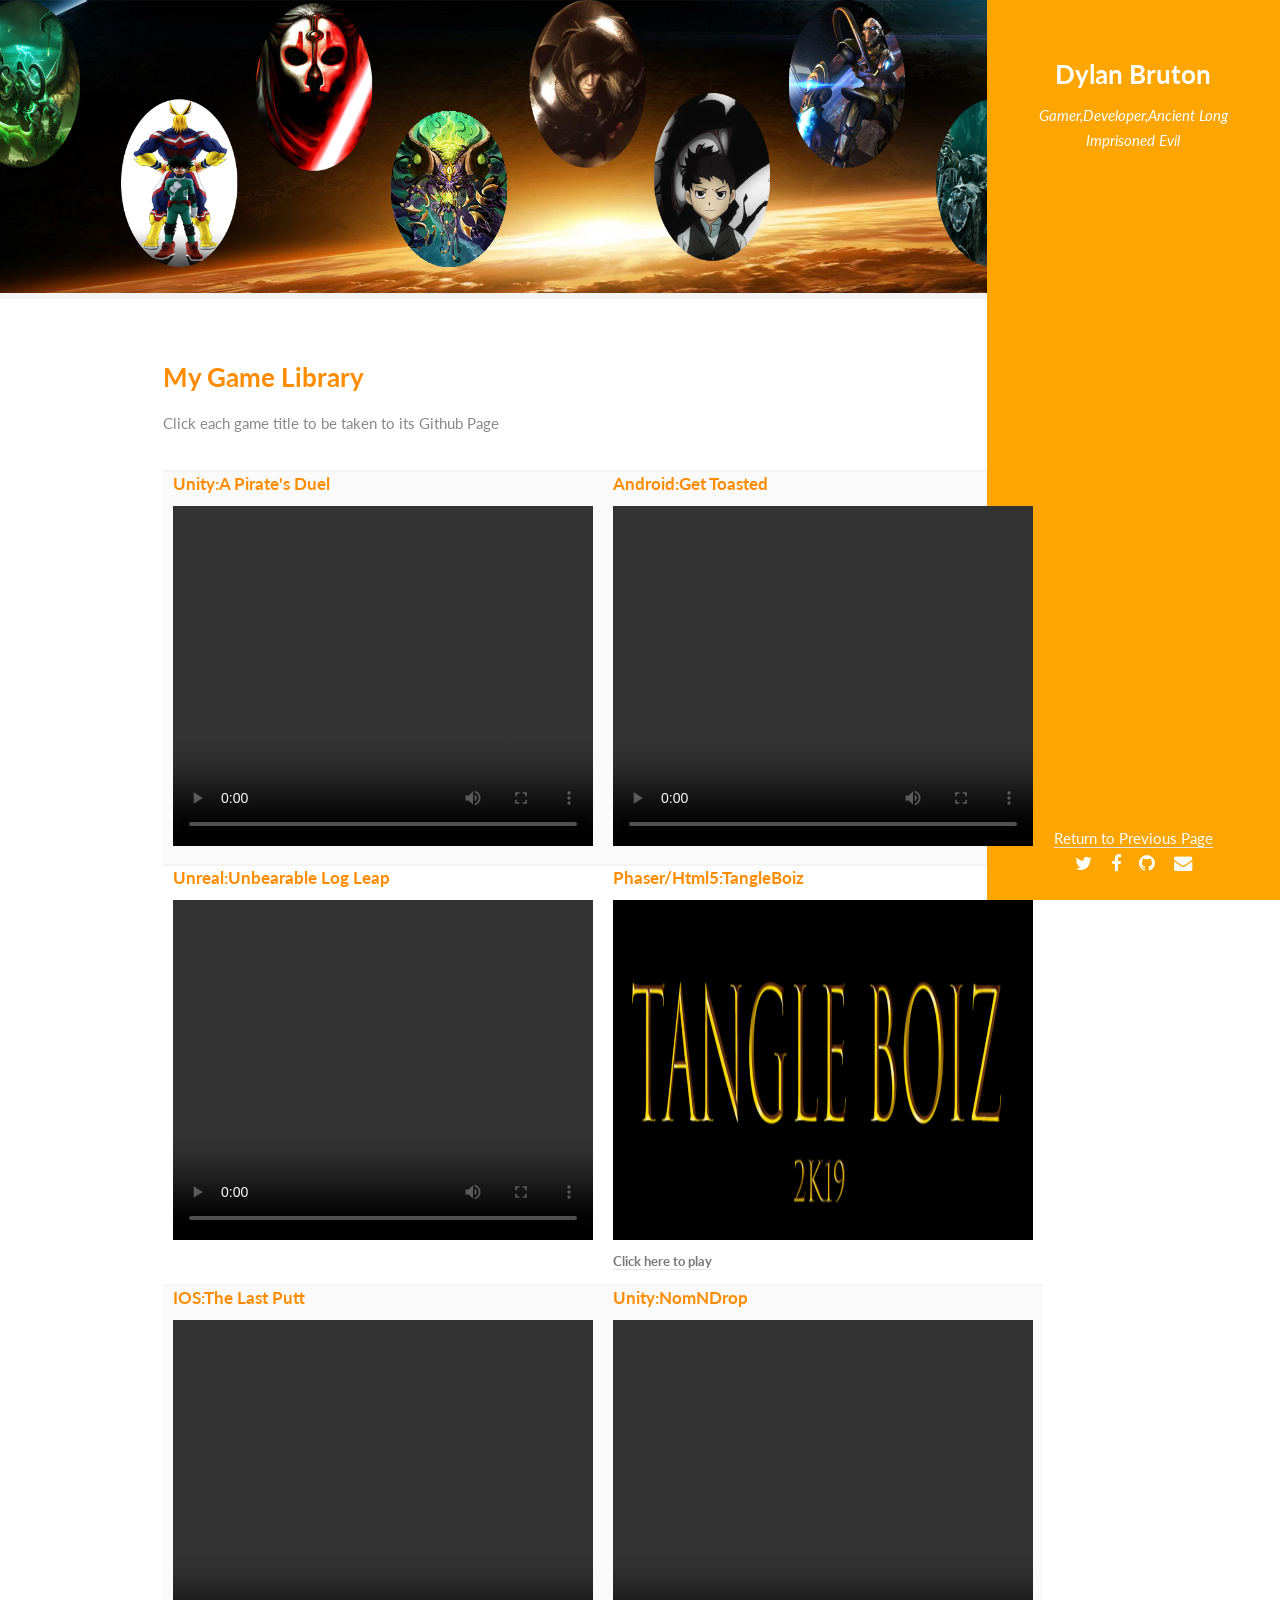
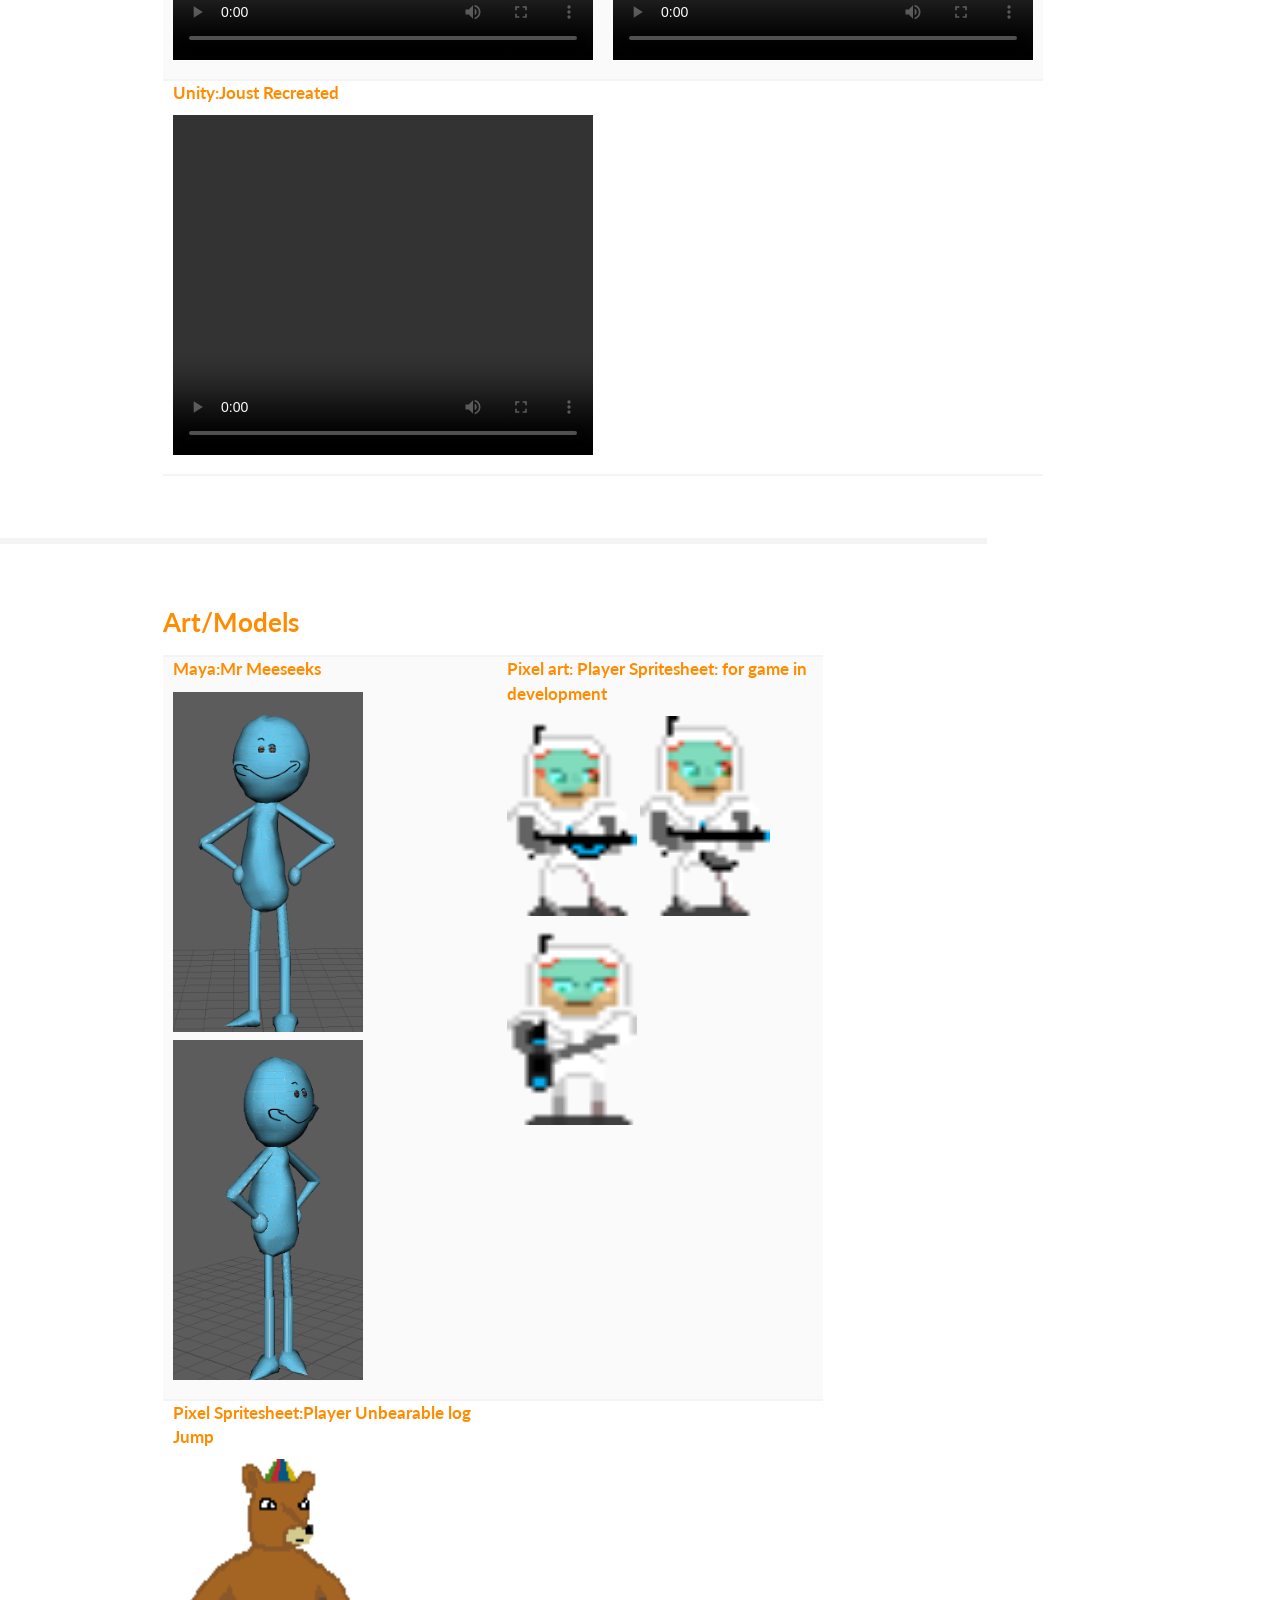
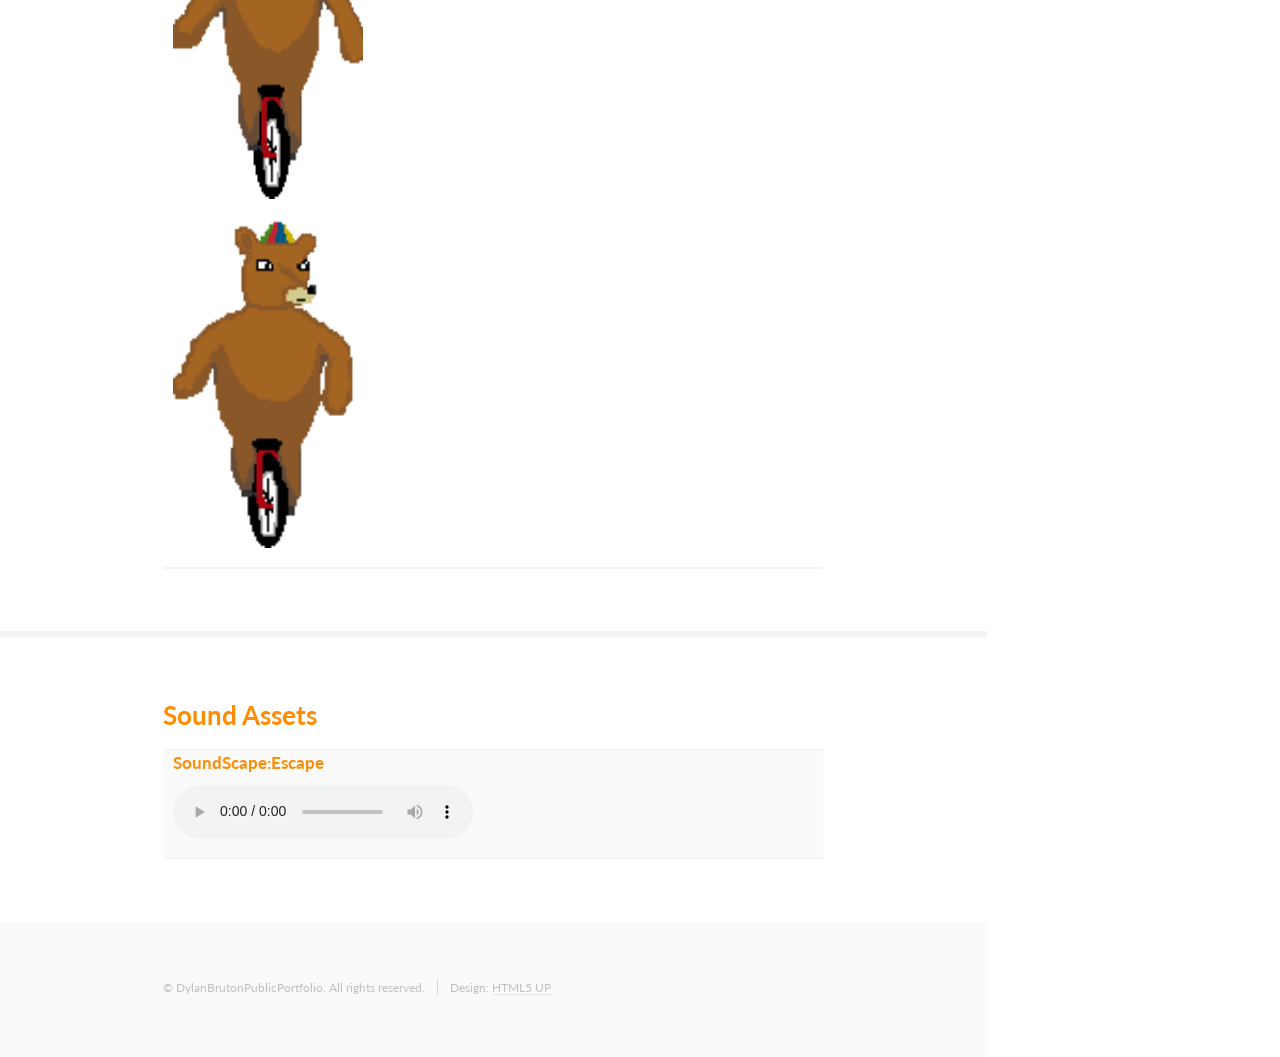
==== gameList.html @ e706c95c "main commit" ====
<!DOCTYPE HTML>
<!--
	Read Only by HTML5 UP
	html5up.net | @ajlkn
	Free for personal and commercial use under the CCA 3.0 license (html5up.net/license)
-->
<html>
	<head>
		<title>GameList</title>
		<meta charset="utf-8" />
		<meta name="viewport" content="width=device-width, initial-scale=1, user-scalable=no" />
		<link rel="stylesheet" href="assets/css/main.css" />
		<link rel="icon" href="images/favicon.ico">
	</head>
	<body class="is-preload">

		<!-- Header -->
			<section id="header">
				<header>
					<span class="image avatar"><img src="images/avatar.png" alt="" /></span>
					<h1 id="logo"><a href="#">Dylan Bruton</a></h1>
					<p>Gamer,Developer,Ancient Long Imprisoned Evil<br />
					</p>
				</header>
				<footer>
					<a href="https://maximumcarnage.github.io/DylanBrutonPortfolio/">Return to Previous Page</a>
					<ul class="icons">
						<li><a href="https://twitter.com/Darth_Dylan?lang=en" class="icon fa-twitter"><span class="label">Twitter</span></a></li>
						<li><a href="https://www.facebook.com/dylan.bruton.5" class="icon fa-facebook"><span class="label">Facebook</span></a></li>
						
						<li><a href="https://github.com/MaximumCarnage" class="icon fa-github"><span class="label">Github</span></a></li>
						<li><a href="#" class="icon fa-envelope"><span class="label">Email</span></a></li>
					</ul>
				</footer>
				<!-- <nav id="nav">
					<ul>
						<li><a href="#one" class="active">About Me</a></li>
						<li><a href="#two">My Skills And Abilities</a></li>
						<li><a href="#three">Games!Glorious Games!</a></li>
						<li><a href="#four">Contact Me</a></li>
					</ul>
				</nav>
				<footer>
					<ul class="icons">
						<li><a href="https://twitter.com/Darth_Dylan?lang=en" class="icon fa-twitter"><span class="label">Twitter</span></a></li>
						<li><a href="https://www.facebook.com/dylan.bruton.5" class="icon fa-facebook"><span class="label">Facebook</span></a></li>
						
						<li><a href="https://github.com/MaximumCarnage" class="icon fa-github"><span class="label">Github</span></a></li>
						<li><a href="#" class="icon fa-envelope"><span class="label">Email</span></a></li>
					</ul>
				</footer> -->
			</section>

		<!-- Wrapper -->
			<div id="wrapper">

				<!-- Main -->
					<div id="main">

						<!-- One -->
						<div class="image main" data-position="center">
									<img src="images/Portfoliobanner2.png" alt="" />
								</div>
							<!-- <section id="one">
								
								<div class="container">
									<header class="major">
										<h2>About Me</h2>
										<h5>"I fear no enemy, for the Khala is my strength, i fear not death for our strength is eternal!"-Fenix,Starcraft.</h5>
										</header>
									<p>I have been a huge fan of all things video games for my entrie life, from games on my old
									pc, to gaming on the original playstation and xbox. My gaming love started with my favourite 2 games, Starcraft 1 and Warcraft 3, both excellent RTS titles from Blizzard, with fantastic stories that i fell in love with. I have always been incredibly appreciative of game stories, from Warcrafts massive lore, to smaller stories like the Advance Wars series, to even hidden stories in Five Nights at Freddy's.Ever since i have begun working in the Game Industry, i have been looking for new and interesting ways to showcase my creativity, from creating elaborate storylines, to making my own pixel art characters and animations to supplement the coding behind my games.Now carry on curious human, and remember: "Live by these words:Lok Tar Ogar! Victory! Or Death!"</p>
								</div>
							</section> -->

						<!-- Two -->
							<!-- <section id="two">
								<div class="container">
									<h3>Skills and Abilities</h3>
									<p></p>
									<ul class="feature-icons">
										<li class="fa-code">Fluent in Java, C#, C++ and Swift</li>
										<li class="fa-cube">Experienced in both Unity and Unreal Engines</li>
										<li class="fa-edit">Amateur pixel artist, from tilemaps to animations</li>
										<li class="fa-gamepad">Experience creating games for PC,Websites, and both IOS and Android</li>
										<li class="fa-bolt">Supreme Overlord of Reality(Self Appointed)</li>
									</ul>
								</div>
							</section> -->

						<!-- Three -->
							<section id="three">
								<div class="container">
									<h3>My Game Library</h3>
									<p>Click each game title to be taken to its Github Page</p>
									<div class="features">
											<table style="width:100%">
  											<tr>
	    									<th>
	    										<h4><a href ="https://github.com/Devoture/PirateVPirate">Unity:A Pirate's Duel</a></h4>
												<video width="420" height="340" controls>
 											 		<source src="TestVid.mp4" type="video/mp4">
											   		Your browser does not support the video tag.
												</video>
											</th>
	    										<th><h4><a href= "https://github.com/MaximumCarnage/Toasted">Android:Get Toasted</a></h4>
											<video width="420" height="340" controls>
 											 <source src="videos/GetToasted.mp4" type="video/mp4">
											   Your browser does not support the video tag.
											</video>
  											</tr>
  											<tr>
  												<th>
  													<h4><a href="https://github.com/MaximumCarnage/UnbearableLogLeap">Unreal:Unbearable Log Leap</a></h4>
													<video width="420" height="340" controls>
		 											 <source src="videos/BearGameplay.mp4" type="video/mp4">
													   Your browser does not support the video tag.
													</video>
  												</th>
  												<th>
  													<h4><a href="https://github.com/MaximumCarnage/TangleBoiz">Phaser/Html5:TangleBoiz</a></h4>
  													<img src="images/TangleBoizTitle.png" width="420" height="340"/>
													<a href="https://maximumcarnage.github.io/TangleBoiz/"><br>Click here to play</a>

  												</th>
  											</tr>
  											<tr>
  												<th>
  													<h4><a href="https://github.com/MaximumCarnage/TheLastPutt">IOS:The Last Putt</a></h4>
													<video width="420" height="340" controls>
		 											 <source src="TestVid.mp4" type="video/mp4">
													   Your browser does not support the video tag.
													</video>
  												</th>
  												<th>
  													<h4><a href="https://github.com/MaximumCarnage/NomNDrop">Unity:NomNDrop</a></h4>
													<video width="420" height="340" controls>
		 											 <source src="videos/NomNDrop.mp4" type="video/mp4">
													   Your browser does not support the video tag.
													</video>
  												</th>
  											</tr>
  											<tr>
  												<th>
  													<h4><a href="https://github.com/MaximumCarnage/JoustRecreated">Unity:Joust Recreated</a></h4>
													<video width="420" height="340" controls>
		 											 <source src="videos/JoustGameplay.mp4" type="video/mp4">
													   Your browser does not support the video tag.
													</video>
  												</th>
  												<!-- <th>
  													<h4><a href="https://github.com/TheGooseJuice/TrashPanda">Unity:Trash Panda</a></h4>
													<video width="420" height="340" controls>
		 											 <source src="TestVid.mp4" type="video/mp4">
													   Your browser does not support the video tag.
													</video>
  												</th> -->
  											</tr>
  										</table>
											<!-- <a href="#" class="image"><img src="images/pic01.jpg" alt="" /></a> -->
											

									</div>
								</div>
							</section>

						<!-- Four -->
							<section id="four">
								<div class="container">
									<h3>Art/Models</h3>
									<table style="width:100%">
  											<tr>
  												<th>
  													<h4><a>Maya:Mr Meeseeks</a></h4>
													<img width="190" height="340" src="images/Meeseeks1.png"alt="" />
													<img width="190" height="340" src="images/Meeseeks2.png" alt="" />
  												</th>
  												<th>
  													<h4><a href="#">Pixel art: Player Spritesheet: for game in development</a></h4>
													<img width="130" height="200" src="images/Walkanim.gif"alt="" />
													<img width="130" height="200" src="images/SideReload.gif" alt="" />
													<img width="130" height="200" src="images/DownWalk.gif" alt="" />
  												</th>
  											</tr>
  											<tr>
  													<th>
  														<h4><a>Pixel Spritesheet:Player Unbearable log Jump</a></h4>
														<img width="190" height="340" src="images/IdleBear.gif"alt="" />
														<img width="190" height="340" src="images/MoveBear.gif" alt="" />
  													</th>
  											</tr>
  										</table>
									
								</div>
							</section>

						<!-- Five -->
							<section id="five">
								<div class="container">
									<h3>Sound Assets</h3>
									<table style="width:100%">
  											<tr>
  												<th>
  													<h4>SoundScape:Escape</h4>
													<!-- <a href= "https://soundcloud.com/dylan-bruton-771337839/soundscapefinalmix">Click here</a> -->
													<audio controls>
													  <source src="sound/SoundScapeFinalMix.ogg" type="audio/ogg">
													Your browser does not support the audio element.
													</audio>
  												</th>
  												<th>
  													
  												</th>
  											</tr>
  										</table>
									
								</div>
							</section>

				<!--
					<section>
										<h4>Lists</h4>
										<div class="row">
											<div class="col-6 col-12-xsmall">
												<h5>Unordered</h5>
												<ul>
													<li>Dolor pulvinar etiam magna etiam.</li>
													<li>Sagittis adipiscing lorem eleifend.</li>
													<li>Felis enim feugiat dolore viverra.</li>
												</ul>
												<h5>Alternate</h5>
												<ul class="alt">
													<li>Dolor pulvinar etiam magna etiam.</li>
													<li>Sagittis adipiscing lorem eleifend.</li>
													<li>Felis enim feugiat dolore viverra.</li>
												</ul>
											</div>
											<div class="col-6 col-12-xsmall">
												<h5>Ordered</h5>
												<ol>
													<li>Dolor pulvinar etiam magna etiam.</li>
													<li>Etiam vel felis at lorem sed viverra.</li>
													<li>Felis enim feugiat dolore viverra.</li>
													<li>Dolor pulvinar etiam magna etiam.</li>
													<li>Etiam vel felis at lorem sed viverra.</li>
													<li>Felis enim feugiat dolore viverra.</li>
												</ol>
												<h5>Icons</h5>
												<ul class="icons">
													<li><a href="#" class="icon fa-twitter"><span class="label">Twitter</span></a></li>
													<li><a href="#" class="icon fa-facebook"><span class="label">Facebook</span></a></li>
													<li><a href="#" class="icon fa-instagram"><span class="label">Instagram</span></a></li>
													<li><a href="#" class="icon fa-github"><span class="label">Github</span></a></li>
													<li><a href="#" class="icon fa-dribbble"><span class="label">Dribbble</span></a></li>
													<li><a href="#" class="icon fa-tumblr"><span class="label">Tumblr</span></a></li>
												</ul>
											</div>
										</div>
										<h5>Actions</h5>
										<ul class="actions">
											<li><a href="#" class="button primary">Default</a></li>
											<li><a href="#" class="button">Default</a></li>
											<li><a href="#" class="button alt">Default</a></li>
										</ul>
										<ul class="actions small">
											<li><a href="#" class="button primary small">Small</a></li>
											<li><a href="#" class="button small">Small</a></li>
											<li><a href="#" class="button alt small">Small</a></li>
										</ul>
										<div class="row">
											<div class="col-3 col-6-medium col-12-xsmall">
												<ul class="actions stacked">
													<li><a href="#" class="button primary">Default</a></li>
													<li><a href="#" class="button">Default</a></li>
													<li><a href="#" class="button alt">Default</a></li>
												</ul>
											</div>
											<div class="col-3 col-6 col-12-xsmall">
												<ul class="actions stacked">
													<li><a href="#" class="button primary small">Small</a></li>
													<li><a href="#" class="button small">Small</a></li>
													<li><a href="#" class="button alt small">Small</a></li>
												</ul>
											</div>
											<div class="col-3 col-6-medium col-12-xsmall">
												<ul class="actions stacked">
													<li><a href="#" class="button primary fit">Default</a></li>
													<li><a href="#" class="button fit">Default</a></li>
													<li><a href="#" class="button alt fit">Default</a></li>
												</ul>
											</div>
											<div class="col-3 col-6-medium col-12-xsmall">
												<ul class="actions stacked">
													<li><a href="#" class="button primary small fit">Small</a></li>
													<li><a href="#" class="button small fit">Small</a></li>
													<li><a href="#" class="button alt small fit">Small</a></li>
												</ul>
											</div>
										</div>
									</section>

									<section>
										<h4>Table</h4>
										<h5>Default</h5>
										<div class="table-wrapper">
											<table>
												<thead>
													<tr>
														<th>Name</th>
														<th>Description</th>
														<th>Price</th>
													</tr>
												</thead>
												<tbody>
													<tr>
														<td>Item One</td>
														<td>Ante turpis integer aliquet porttitor.</td>
														<td>29.99</td>
													</tr>
													<tr>
														<td>Item Two</td>
														<td>Vis ac commodo adipiscing arcu aliquet.</td>
														<td>19.99</td>
													</tr>
													<tr>
														<td>Item Three</td>
														<td> Morbi faucibus arcu accumsan lorem.</td>
														<td>29.99</td>
													</tr>
													<tr>
														<td>Item Four</td>
														<td>Vitae integer tempus condimentum.</td>
														<td>19.99</td>
													</tr>
													<tr>
														<td>Item Five</td>
														<td>Ante turpis integer aliquet porttitor.</td>
														<td>29.99</td>
													</tr>
												</tbody>
												<tfoot>
													<tr>
														<td colspan="2"></td>
														<td>100.00</td>
													</tr>
												</tfoot>
											</table>
										</div>

										<h5>Alternate</h5>
										<div class="table-wrapper">
											<table class="alt">
												<thead>
													<tr>
														<th>Name</th>
														<th>Description</th>
														<th>Price</th>
													</tr>
												</thead>
												<tbody>
													<tr>
														<td>Item One</td>
														<td>Ante turpis integer aliquet porttitor.</td>
														<td>29.99</td>
													</tr>
													<tr>
														<td>Item Two</td>
														<td>Vis ac commodo adipiscing arcu aliquet.</td>
														<td>19.99</td>
													</tr>
													<tr>
														<td>Item Three</td>
														<td> Morbi faucibus arcu accumsan lorem.</td>
														<td>29.99</td>
													</tr>
													<tr>
														<td>Item Four</td>
														<td>Vitae integer tempus condimentum.</td>
														<td>19.99</td>
													</tr>
													<tr>
														<td>Item Five</td>
														<td>Ante turpis integer aliquet porttitor.</td>
														<td>29.99</td>
													</tr>
												</tbody>
												<tfoot>
													<tr>
														<td colspan="2"></td>
														<td>100.00</td>
													</tr>
												</tfoot>
											</table>
										</div>
									</section>

									<section>
										<h4>Buttons</h4>
										<ul class="actions">
											<li><a href="#" class="button primary">Primary</a></li>
											<li><a href="#" class="button">Default</a></li>
											<li><a href="#" class="button alt">Alternate</a></li>
										</ul>
										<ul class="actions">
											<li><a href="#" class="button primary large">Large</a></li>
											<li><a href="#" class="button">Default</a></li>
											<li><a href="#" class="button alt small">Small</a></li>
										</ul>
										<ul class="actions fit">
											<li><a href="#" class="button primary fit">Fit</a></li>
											<li><a href="#" class="button fit">Fit</a></li>
											<li><a href="#" class="button alt fit">Fit</a></li>
										</ul>
										<ul class="actions fit small">
											<li><a href="#" class="button primary fit small">Fit + Small</a></li>
											<li><a href="#" class="button fit small">Fit + Small</a></li>
											<li><a href="#" class="button alt fit small">Fit + Small</a></li>
										</ul>
										<ul class="actions">
											<li><a href="#" class="button primary icon fa-download">Icon</a></li>
											<li><a href="#" class="button icon fa-download">Icon</a></li>
											<li><a href="#" class="button alt icon fa-check">Icon</a></li>
										</ul>
										<ul class="actions">
											<li><span class="button primary disabled">Primary</span></li>
											<li><span class="button disabled">Default</span></li>
											<li><span class="button alt disabled">Alternate</span></li>
										</ul>
									</section>

									<section>
										<h4>Form</h4>
										<form method="post" action="#">
											<div class="row gtr-uniform">
												<div class="col-6 col-12-xsmall">
													<input type="text" name="demo-name" id="demo-name" value="" placeholder="Name" />
												</div>
												<div class="col-6 col-12-xsmall">
													<input type="email" name="demo-email" id="demo-email" value="" placeholder="Email" />
												</div>
												<div class="col-12">
													<select name="demo-category" id="demo-category">
														<option value="">- Category -</option>
														<option value="1">Manufacturing</option>
														<option value="1">Shipping</option>
														<option value="1">Administration</option>
														<option value="1">Human Resources</option>
													</select>
												</div>
												<div class="col-4 col-12-medium">
													<input type="radio" id="demo-priority-low" name="demo-priority" checked>
													<label for="demo-priority-low">Low Priority</label>
												</div>
												<div class="col-4 col-12-medium">
													<input type="radio" id="demo-priority-normal" name="demo-priority">
													<label for="demo-priority-normal">Normal Priority</label>
												</div>
												<div class="col-4 col-12-medium">
													<input type="radio" id="demo-priority-high" name="demo-priority">
													<label for="demo-priority-high">High Priority</label>
												</div>
												<div class="col-6 col-12-medium">
													<input type="checkbox" id="demo-copy" name="demo-copy">
													<label for="demo-copy">Email me a copy of this message</label>
												</div>
												<div class="col-6 col-12-medium">
													<input type="checkbox" id="demo-human" name="demo-human" checked>
													<label for="demo-human">I am a human and not a robot</label>
												</div>
												<div class="col-12">
													<textarea name="demo-message" id="demo-message" placeholder="Enter your message" rows="6"></textarea>
												</div>
												<div class="col-12">
													<ul class="actions">
														<li><input type="submit" value="Send Message" /></li>
														<li><input type="reset" value="Reset" class="alt" /></li>
													</ul>
												</div>
											</div>
										</form>
									</section>

									<section>
										<h4>Image</h4>
										<h5>Fit</h5>
										<span class="image fit"><img src="images/banner.jpg" alt="" /></span>
										<div class="box alt">
											<div class="row gtr-50 gtr-uniform">
												<div class="col-4"><span class="image fit"><img src="images/pic01.jpg" alt="" /></span></div>
												<div class="col-4"><span class="image fit"><img src="images/pic02.jpg" alt="" /></span></div>
												<div class="col-4"><span class="image fit"><img src="images/pic03.jpg" alt="" /></span></div>
												<div class="col-4"><span class="image fit"><img src="images/pic02.jpg" alt="" /></span></div>
												<div class="col-4"><span class="image fit"><img src="images/pic03.jpg" alt="" /></span></div>
												<div class="col-4"><span class="image fit"><img src="images/pic01.jpg" alt="" /></span></div>
												<div class="col-4"><span class="image fit"><img src="images/pic03.jpg" alt="" /></span></div>
												<div class="col-4"><span class="image fit"><img src="images/pic01.jpg" alt="" /></span></div>
												<div class="col-4"><span class="image fit"><img src="images/pic02.jpg" alt="" /></span></div>
											</div>
										</div>
										<h5>Left &amp; Right</h5>
										<p><span class="image left"><img src="images/avatar.jpg" alt="" /></span>Fringilla nisl. Donec accumsan interdum nisi, quis tincidunt felis sagittis eget. tempus euismod. Vestibulum ante ipsum primis in faucibus vestibulum. Blandit adipiscing eu felis iaculis volutpat ac adipiscing accumsan eu faucibus. Integer ac pellentesque praesent tincidunt felis sagittis eget. tempus euismod. Vestibulum ante ipsum primis in faucibus vestibulum. Blandit adipiscing eu felis iaculis volutpat ac adipiscing accumsan eu faucibus. Integer ac pellentesque praesent. Donec accumsan interdum nisi, quis tincidunt felis sagittis eget. tempus euismod. Vestibulum ante ipsum primis in faucibus vestibulum. Blandit adipiscing eu felis iaculis volutpat ac adipiscing accumsan eu faucibus. Integer ac pellentesque praesent tincidunt felis sagittis eget. tempus euismod. Vestibulum ante ipsum primis in faucibus vestibulum. Blandit adipiscing eu felis iaculis volutpat ac adipiscing accumsan eu faucibus. Integer ac pellentesque praesent.</p>
										<p><span class="image right"><img src="images/avatar.jpg" alt="" /></span>Fringilla nisl. Donec accumsan interdum nisi, quis tincidunt felis sagittis eget. tempus euismod. Vestibulum ante ipsum primis in faucibus vestibulum. Blandit adipiscing eu felis iaculis volutpat ac adipiscing accumsan eu faucibus. Integer ac pellentesque praesent tincidunt felis sagittis eget. tempus euismod. Vestibulum ante ipsum primis in faucibus vestibulum. Blandit adipiscing eu felis iaculis volutpat ac adipiscing accumsan eu faucibus. Integer ac pellentesque praesent. Donec accumsan interdum nisi, quis tincidunt felis sagittis eget. tempus euismod. Vestibulum ante ipsum primis in faucibus vestibulum. Blandit adipiscing eu felis iaculis volutpat ac adipiscing accumsan eu faucibus. Integer ac pellentesque praesent tincidunt felis sagittis eget. tempus euismod. Vestibulum ante ipsum primis in faucibus vestibulum. Blandit adipiscing eu felis iaculis volutpat ac adipiscing accumsan eu faucibus. Integer ac pellentesque praesent.</p>
									</section>

								</div>
							</section>
						-->

					</div>

				<!-- Footer -->
					<section id="footer">
						<div class="container">
							<ul class="copyright">
								<li>&copy; DylanBrutonPublicPortfolio. All rights reserved.</li><li>Design: <a href="http://html5up.net">HTML5 UP</a></li>
							</ul>
						</div>
					</section>

			</div>

		<!-- Scripts -->
			<script src="assets/js/jquery.min.js"></script>
			<script src="assets/js/jquery.scrollex.min.js"></script>
			<script src="assets/js/jquery.scrolly.min.js"></script>
			<script src="assets/js/browser.min.js"></script>
			<script src="assets/js/breakpoints.min.js"></script>
			<script src="assets/js/util.js"></script>
			<script src="assets/js/main.js"></script>

	</body>
</html>
---- assets/css/main.css ----
@import url("font-awesome.min.css");
@import url("https://fonts.googleapis.com/css?family=Lato:400,400italic,700,700italic|Source+Code+Pro:400");

/*
	Read Only by HTML5 UP
	html5up.net | @ajlkn
	Free for personal and commercial use under the CCA 3.0 license (html5up.net/license)
*/

html, body, div, span, applet, object,
iframe, h1, h2, h3, h4, h5, h6, p, blockquote,
pre, a, abbr, acronym, address, big, cite,
code, del, dfn, em, img, ins, kbd, q, s, samp,
small, strike, strong, sub, sup, tt, var, b,
u, i, center, dl, dt, dd, ol, ul, li, fieldset,
form, label, legend, table, caption, tbody,
tfoot, thead, tr, th, td, article, aside,
canvas, details, embed, figure, figcaption,
footer, header, hgroup, menu, nav, output, ruby,
section, summary, time, mark, audio, video {
	margin: 0;
	padding: 0;
	border: 0;
	font-size: 100%;
	font: inherit;
	vertical-align: baseline;}

article, aside, details, figcaption, figure,
footer, header, hgroup, menu, nav, section {
	display: block;}

body {
	line-height: 1;
}

ol, ul {
	list-style: none;
}

blockquote, q {
	quotes: none;
}

	blockquote:before, blockquote:after, q:before, q:after {
		content: '';
		content: none;
	}

table {
	border-collapse: collapse;
	border-spacing: 0;
}

body {
	-webkit-text-size-adjust: none;
}

mark {
	background-color: transparent;
	color: inherit;
}

input::-moz-focus-inner {
	border: 0;
	padding: 0;
}

input, select, textarea {
	-moz-appearance: none;
	-webkit-appearance: none;
	-ms-appearance: none;
	appearance: none;
}

/* Basic */

	html {
		box-sizing: border-box;
	}

	*, *:before, *:after {
		box-sizing: inherit;
	}

	body {
		background: #fff;
	}

		body.is-preload *, body.is-preload *:before, body.is-preload *:after {
			-moz-animation: none !important;
			-webkit-animation: none !important;
			-ms-animation: none !important;
			animation: none !important;
			-moz-transition: none !important;
			-webkit-transition: none !important;
			-ms-transition: none !important;
			transition: none !important;
		}

	body, input, select, textarea {
		color: #888;
		font-family: "Lato", sans-serif;
		font-size: 16pt;
		font-weight: 400;
		line-height: 1.75em;
	}

	a {
		-moz-transition: color 0.2s ease-in-out, border-color 0.2s ease-in-out;
		-webkit-transition: color 0.2s ease-in-out, border-color 0.2s ease-in-out;
		-ms-transition: color 0.2s ease-in-out, border-color 0.2s ease-in-out;
		transition: color 0.2s ease-in-out, border-color 0.2s ease-in-out;
		border-bottom: solid 1px #e4e4e4;
		color: inherit;
		text-decoration: none;
	}

		a:hover {
			border-bottom-color: transparent;
			color: #FF8C00 !important;
		}

	strong, b {
		color: #777;
		font-weight: 700;
	}

	em, i {
		font-style: italic;
	}

	p {
		margin: 0 0 2.25em 0;
	}

	h1, h2, h3, h4, h5, h6 {
		color: #FF8C00;
		font-weight: 700;
		line-height: 1em;
		margin: 0 0 0.5625em 0;
	}

		h1 a, h2 a, h3 a, h4 a, h5 a, h6 a {
			border: 0;
			color: inherit;
			text-decoration: none;
		}

	h2 {
		font-size: 2em;
		line-height: 1.5em;
	}

	h3 {
		font-size: 1.75em;
		line-height: 1.5em;
	}

	h4 {
		font-size: 1.25em;
		line-height: 1.5em;
	}

	h5 {
		font-size: 0.9em;
		line-height: 1.5em;
	}

	h6 {
		font-size: 0.7em;
		line-height: 1.5em;
	}

	sub {
		font-size: 0.8em;
		position: relative;
		top: 0.5em;
	}

	sup {
		font-size: 0.8em;
		position: relative;
		top: -0.5em;
	}

	hr {
		border: 0;
		border-bottom: solid 2px #f4f4f4;
		margin: 2.25em 0;
	}

		hr.major {
			margin: 3.375em 0;
		}

	blockquote {
		border-left: solid 8px #e4e4e4;
		font-style: italic;
		margin: 0 0 2.25em 0;
		padding: 0.5em 0 0.5em 2em;
	}

	code {
		background: #555;
		border-radius: 5px;
		color: #fff;
		font-family: "Source Code Pro", monospace;
		font-size: 0.9em;
		margin: 0 0.25em;
		padding: 0.25em 0.65em;
	}

	pre {
		font-family: "Source Code Pro", monospace;
		font-size: 0.9em;
		margin: 0 0 2.25em 0;
	}

		pre code {
			-webkit-overflow-scrolling: touch;
			display: block;
			line-height: 1.5em;
			overflow-x: auto;
			padding: 1em 1.5em;
		}

	.align-left {
		text-align: left;
	}

	.align-center {
		text-align: center;
	}

	.align-right {
		text-align: right;
	}

/* Row */

	.row {
		display: flex;
		flex-wrap: wrap;
		box-sizing: border-box;
		align-items: stretch;
	}

		.row > * {
			box-sizing: border-box;
		}

		.row.gtr-uniform > * > :last-child {
			margin-bottom: 0;
		}

		.row.aln-left {
			justify-content: flex-start;
		}

		.row.aln-center {
			justify-content: center;
		}

		.row.aln-right {
			justify-content: flex-end;
		}

		.row.aln-top {
			align-items: flex-start;
		}

		.row.aln-middle {
			align-items: center;
		}

		.row.aln-bottom {
			align-items: flex-end;
		}

		.row > .imp {
			order: -1;
		}

		.row > .col-1 {
			width: 8.3333333333%;
		}

		.row > .off-1 {
			margin-left: 8.3333333333%;
		}

		.row > .col-2 {
			width: 16.6666666667%;
		}

		.row > .off-2 {
			margin-left: 16.6666666667%;
		}

		.row > .col-3 {
			width: 25%;
		}

		.row > .off-3 {
			margin-left: 25%;
		}

		.row > .col-4 {
			width: 33.3333333333%;
		}

		.row > .off-4 {
			margin-left: 33.3333333333%;
		}

		.row > .col-5 {
			width: 41.6666666667%;
		}

		.row > .off-5 {
			margin-left: 41.6666666667%;
		}

		.row > .col-6 {
			width: 50%;
		}

		.row > .off-6 {
			margin-left: 50%;
		}

		.row > .col-7 {
			width: 58.3333333333%;
		}

		.row > .off-7 {
			margin-left: 58.3333333333%;
		}

		.row > .col-8 {
			width: 66.6666666667%;
		}

		.row > .off-8 {
			margin-left: 66.6666666667%;
		}

		.row > .col-9 {
			width: 75%;
		}

		.row > .off-9 {
			margin-left: 75%;
		}

		.row > .col-10 {
			width: 83.3333333333%;
		}

		.row > .off-10 {
			margin-left: 83.3333333333%;
		}

		.row > .col-11 {
			width: 91.6666666667%;
		}

		.row > .off-11 {
			margin-left: 91.6666666667%;
		}

		.row > .col-12 {
			width: 100%;
		}

		.row > .off-12 {
			margin-left: 100%;
		}

		.row.gtr-0 {
			margin-top: 0;
			margin-left: 0em;
		}

			.row.gtr-0 > * {
				padding: 0 0 0 0em;
			}

			.row.gtr-0.gtr-uniform {
				margin-top: 0em;
			}

				.row.gtr-0.gtr-uniform > * {
					padding-top: 0em;
				}

		.row.gtr-25 {
			margin-top: 0;
			margin-left: -0.5em;
		}

			.row.gtr-25 > * {
				padding: 0 0 0 0.5em;
			}

			.row.gtr-25.gtr-uniform {
				margin-top: -0.5em;
			}

				.row.gtr-25.gtr-uniform > * {
					padding-top: 0.5em;
				}

		.row.gtr-50 {
			margin-top: 0;
			margin-left: -1em;
		}

			.row.gtr-50 > * {
				padding: 0 0 0 1em;
			}

			.row.gtr-50.gtr-uniform {
				margin-top: -1em;
			}

				.row.gtr-50.gtr-uniform > * {
					padding-top: 1em;
				}

		.row {
			margin-top: 0;
			margin-left: -2em;
		}

			.row > * {
				padding: 0 0 0 2em;
			}

			.row.gtr-uniform {
				margin-top: -2em;
			}

				.row.gtr-uniform > * {
					padding-top: 2em;
				}

		.row.gtr-150 {
			margin-top: 0;
			margin-left: -3em;
		}

			.row.gtr-150 > * {
				padding: 0 0 0 3em;
			}

			.row.gtr-150.gtr-uniform {
				margin-top: -3em;
			}

				.row.gtr-150.gtr-uniform > * {
					padding-top: 3em;
				}

		.row.gtr-200 {
			margin-top: 0;
			margin-left: -4em;
		}

			.row.gtr-200 > * {
				padding: 0 0 0 4em;
			}

			.row.gtr-200.gtr-uniform {
				margin-top: -4em;
			}

				.row.gtr-200.gtr-uniform > * {
					padding-top: 4em;
				}

		@media screen and (max-width: 1680px) {

			.row {
				display: flex;
				flex-wrap: wrap;
				box-sizing: border-box;
				align-items: stretch;
			}

				.row > * {
					box-sizing: border-box;
				}

				.row.gtr-uniform > * > :last-child {
					margin-bottom: 0;
				}

				.row.aln-left {
					justify-content: flex-start;
				}

				.row.aln-center {
					justify-content: center;
				}

				.row.aln-right {
					justify-content: flex-end;
				}

				.row.aln-top {
					align-items: flex-start;
				}

				.row.aln-middle {
					align-items: center;
				}

				.row.aln-bottom {
					align-items: flex-end;
				}

				.row > .imp-xlarge {
					order: -1;
				}

				.row > .col-1-xlarge {
					width: 8.3333333333%;
				}

				.row > .off-1-xlarge {
					margin-left: 8.3333333333%;
				}

				.row > .col-2-xlarge {
					width: 16.6666666667%;
				}

				.row > .off-2-xlarge {
					margin-left: 16.6666666667%;
				}

				.row > .col-3-xlarge {
					width: 25%;
				}

				.row > .off-3-xlarge {
					margin-left: 25%;
				}

				.row > .col-4-xlarge {
					width: 33.3333333333%;
				}

				.row > .off-4-xlarge {
					margin-left: 33.3333333333%;
				}

				.row > .col-5-xlarge {
					width: 41.6666666667%;
				}

				.row > .off-5-xlarge {
					margin-left: 41.6666666667%;
				}

				.row > .col-6-xlarge {
					width: 50%;
				}

				.row > .off-6-xlarge {
					margin-left: 50%;
				}

				.row > .col-7-xlarge {
					width: 58.3333333333%;
				}

				.row > .off-7-xlarge {
					margin-left: 58.3333333333%;
				}

				.row > .col-8-xlarge {
					width: 66.6666666667%;
				}

				.row > .off-8-xlarge {
					margin-left: 66.6666666667%;
				}

				.row > .col-9-xlarge {
					width: 75%;
				}

				.row > .off-9-xlarge {
					margin-left: 75%;
				}

				.row > .col-10-xlarge {
					width: 83.3333333333%;
				}

				.row > .off-10-xlarge {
					margin-left: 83.3333333333%;
				}

				.row > .col-11-xlarge {
					width: 91.6666666667%;
				}

				.row > .off-11-xlarge {
					margin-left: 91.6666666667%;
				}

				.row > .col-12-xlarge {
					width: 100%;
				}

				.row > .off-12-xlarge {
					margin-left: 100%;
				}

				.row.gtr-0 {
					margin-top: 0;
					margin-left: 0em;
				}

					.row.gtr-0 > * {
						padding: 0 0 0 0em;
					}

					.row.gtr-0.gtr-uniform {
						margin-top: 0em;
					}

						.row.gtr-0.gtr-uniform > * {
							padding-top: 0em;
						}

				.row.gtr-25 {
					margin-top: 0;
					margin-left: -0.5em;
				}

					.row.gtr-25 > * {
						padding: 0 0 0 0.5em;
					}

					.row.gtr-25.gtr-uniform {
						margin-top: -0.5em;
					}

						.row.gtr-25.gtr-uniform > * {
							padding-top: 0.5em;
						}

				.row.gtr-50 {
					margin-top: 0;
					margin-left: -1em;
				}

					.row.gtr-50 > * {
						padding: 0 0 0 1em;
					}

					.row.gtr-50.gtr-uniform {
						margin-top: -1em;
					}

						.row.gtr-50.gtr-uniform > * {
							padding-top: 1em;
						}

				.row {
					margin-top: 0;
					margin-left: -2em;
				}

					.row > * {
						padding: 0 0 0 2em;
					}

					.row.gtr-uniform {
						margin-top: -2em;
					}

						.row.gtr-uniform > * {
							padding-top: 2em;
						}

				.row.gtr-150 {
					margin-top: 0;
					margin-left: -3em;
				}

					.row.gtr-150 > * {
						padding: 0 0 0 3em;
					}

					.row.gtr-150.gtr-uniform {
						margin-top: -3em;
					}

						.row.gtr-150.gtr-uniform > * {
							padding-top: 3em;
						}

				.row.gtr-200 {
					margin-top: 0;
					margin-left: -4em;
				}

					.row.gtr-200 > * {
						padding: 0 0 0 4em;
					}

					.row.gtr-200.gtr-uniform {
						margin-top: -4em;
					}

						.row.gtr-200.gtr-uniform > * {
							padding-top: 4em;
						}

		}

		@media screen and (max-width: 1280px) {

			.row {
				display: flex;
				flex-wrap: wrap;
				box-sizing: border-box;
				align-items: stretch;
			}

				.row > * {
					box-sizing: border-box;
				}

				.row.gtr-uniform > * > :last-child {
					margin-bottom: 0;
				}

				.row.aln-left {
					justify-content: flex-start;
				}

				.row.aln-center {
					justify-content: center;
				}

				.row.aln-right {
					justify-content: flex-end;
				}

				.row.aln-top {
					align-items: flex-start;
				}

				.row.aln-middle {
					align-items: center;
				}

				.row.aln-bottom {
					align-items: flex-end;
				}

				.row > .imp-large {
					order: -1;
				}

				.row > .col-1-large {
					width: 8.3333333333%;
				}

				.row > .off-1-large {
					margin-left: 8.3333333333%;
				}

				.row > .col-2-large {
					width: 16.6666666667%;
				}

				.row > .off-2-large {
					margin-left: 16.6666666667%;
				}

				.row > .col-3-large {
					width: 25%;
				}

				.row > .off-3-large {
					margin-left: 25%;
				}

				.row > .col-4-large {
					width: 33.3333333333%;
				}

				.row > .off-4-large {
					margin-left: 33.3333333333%;
				}

				.row > .col-5-large {
					width: 41.6666666667%;
				}

				.row > .off-5-large {
					margin-left: 41.6666666667%;
				}

				.row > .col-6-large {
					width: 50%;
				}

				.row > .off-6-large {
					margin-left: 50%;
				}

				.row > .col-7-large {
					width: 58.3333333333%;
				}

				.row > .off-7-large {
					margin-left: 58.3333333333%;
				}

				.row > .col-8-large {
					width: 66.6666666667%;
				}

				.row > .off-8-large {
					margin-left: 66.6666666667%;
				}

				.row > .col-9-large {
					width: 75%;
				}

				.row > .off-9-large {
					margin-left: 75%;
				}

				.row > .col-10-large {
					width: 83.3333333333%;
				}

				.row > .off-10-large {
					margin-left: 83.3333333333%;
				}

				.row > .col-11-large {
					width: 91.6666666667%;
				}

				.row > .off-11-large {
					margin-left: 91.6666666667%;
				}

				.row > .col-12-large {
					width: 100%;
				}

				.row > .off-12-large {
					margin-left: 100%;
				}

				.row.gtr-0 {
					margin-top: 0;
					margin-left: 0em;
				}

					.row.gtr-0 > * {
						padding: 0 0 0 0em;
					}

					.row.gtr-0.gtr-uniform {
						margin-top: 0em;
					}

						.row.gtr-0.gtr-uniform > * {
							padding-top: 0em;
						}

				.row.gtr-25 {
					margin-top: 0;
					margin-left: -0.375em;
				}

					.row.gtr-25 > * {
						padding: 0 0 0 0.375em;
					}

					.row.gtr-25.gtr-uniform {
						margin-top: -0.375em;
					}

						.row.gtr-25.gtr-uniform > * {
							padding-top: 0.375em;
						}

				.row.gtr-50 {
					margin-top: 0;
					margin-left: -0.75em;
				}

					.row.gtr-50 > * {
						padding: 0 0 0 0.75em;
					}

					.row.gtr-50.gtr-uniform {
						margin-top: -0.75em;
					}

						.row.gtr-50.gtr-uniform > * {
							padding-top: 0.75em;
						}

				.row {
					margin-top: 0;
					margin-left: -1.5em;
				}

					.row > * {
						padding: 0 0 0 1.5em;
					}

					.row.gtr-uniform {
						margin-top: -1.5em;
					}

						.row.gtr-uniform > * {
							padding-top: 1.5em;
						}

				.row.gtr-150 {
					margin-top: 0;
					margin-left: -2.25em;
				}

					.row.gtr-150 > * {
						padding: 0 0 0 2.25em;
					}

					.row.gtr-150.gtr-uniform {
						margin-top: -2.25em;
					}

						.row.gtr-150.gtr-uniform > * {
							padding-top: 2.25em;
						}

				.row.gtr-200 {
					margin-top: 0;
					margin-left: -3em;
				}

					.row.gtr-200 > * {
						padding: 0 0 0 3em;
					}

					.row.gtr-200.gtr-uniform {
						margin-top: -3em;
					}

						.row.gtr-200.gtr-uniform > * {
							padding-top: 3em;
						}

		}

		@media screen and (max-width: 1024px) {

			.row {
				display: flex;
				flex-wrap: wrap;
				box-sizing: border-box;
				align-items: stretch;
			}

				.row > * {
					box-sizing: border-box;
				}

				.row.gtr-uniform > * > :last-child {
					margin-bottom: 0;
				}

				.row.aln-left {
					justify-content: flex-start;
				}

				.row.aln-center {
					justify-content: center;
				}

				.row.aln-right {
					justify-content: flex-end;
				}

				.row.aln-top {
					align-items: flex-start;
				}

				.row.aln-middle {
					align-items: center;
				}

				.row.aln-bottom {
					align-items: flex-end;
				}

				.row > .imp-medium {
					order: -1;
				}

				.row > .col-1-medium {
					width: 8.3333333333%;
				}

				.row > .off-1-medium {
					margin-left: 8.3333333333%;
				}

				.row > .col-2-medium {
					width: 16.6666666667%;
				}

				.row > .off-2-medium {
					margin-left: 16.6666666667%;
				}

				.row > .col-3-medium {
					width: 25%;
				}

				.row > .off-3-medium {
					margin-left: 25%;
				}

				.row > .col-4-medium {
					width: 33.3333333333%;
				}

				.row > .off-4-medium {
					margin-left: 33.3333333333%;
				}

				.row > .col-5-medium {
					width: 41.6666666667%;
				}

				.row > .off-5-medium {
					margin-left: 41.6666666667%;
				}

				.row > .col-6-medium {
					width: 50%;
				}

				.row > .off-6-medium {
					margin-left: 50%;
				}

				.row > .col-7-medium {
					width: 58.3333333333%;
				}

				.row > .off-7-medium {
					margin-left: 58.3333333333%;
				}

				.row > .col-8-medium {
					width: 66.6666666667%;
				}

				.row > .off-8-medium {
					margin-left: 66.6666666667%;
				}

				.row > .col-9-medium {
					width: 75%;
				}

				.row > .off-9-medium {
					margin-left: 75%;
				}

				.row > .col-10-medium {
					width: 83.3333333333%;
				}

				.row > .off-10-medium {
					margin-left: 83.3333333333%;
				}

				.row > .col-11-medium {
					width: 91.6666666667%;
				}

				.row > .off-11-medium {
					margin-left: 91.6666666667%;
				}

				.row > .col-12-medium {
					width: 100%;
				}

				.row > .off-12-medium {
					margin-left: 100%;
				}

				.row.gtr-0 {
					margin-top: 0;
					margin-left: 0em;
				}

					.row.gtr-0 > * {
						padding: 0 0 0 0em;
					}

					.row.gtr-0.gtr-uniform {
						margin-top: 0em;
					}

						.row.gtr-0.gtr-uniform > * {
							padding-top: 0em;
						}

				.row.gtr-25 {
					margin-top: 0;
					margin-left: -0.375em;
				}

					.row.gtr-25 > * {
						padding: 0 0 0 0.375em;
					}

					.row.gtr-25.gtr-uniform {
						margin-top: -0.375em;
					}

						.row.gtr-25.gtr-uniform > * {
							padding-top: 0.375em;
						}

				.row.gtr-50 {
					margin-top: 0;
					margin-left: -0.75em;
				}

					.row.gtr-50 > * {
						padding: 0 0 0 0.75em;
					}

					.row.gtr-50.gtr-uniform {
						margin-top: -0.75em;
					}

						.row.gtr-50.gtr-uniform > * {
							padding-top: 0.75em;
						}

				.row {
					margin-top: 0;
					margin-left: -1.5em;
				}

					.row > * {
						padding: 0 0 0 1.5em;
					}

					.row.gtr-uniform {
						margin-top: -1.5em;
					}

						.row.gtr-uniform > * {
							padding-top: 1.5em;
						}

				.row.gtr-150 {
					margin-top: 0;
					margin-left: -2.25em;
				}

					.row.gtr-150 > * {
						padding: 0 0 0 2.25em;
					}

					.row.gtr-150.gtr-uniform {
						margin-top: -2.25em;
					}

						.row.gtr-150.gtr-uniform > * {
							padding-top: 2.25em;
						}

				.row.gtr-200 {
					margin-top: 0;
					margin-left: -3em;
				}

					.row.gtr-200 > * {
						padding: 0 0 0 3em;
					}

					.row.gtr-200.gtr-uniform {
						margin-top: -3em;
					}

						.row.gtr-200.gtr-uniform > * {
							padding-top: 3em;
						}

		}

		@media screen and (max-width: 736px) {

			.row {
				display: flex;
				flex-wrap: wrap;
				box-sizing: border-box;
				align-items: stretch;
			}

				.row > * {
					box-sizing: border-box;
				}

				.row.gtr-uniform > * > :last-child {
					margin-bottom: 0;
				}

				.row.aln-left {
					justify-content: flex-start;
				}

				.row.aln-center {
					justify-content: center;
				}

				.row.aln-right {
					justify-content: flex-end;
				}

				.row.aln-top {
					align-items: flex-start;
				}

				.row.aln-middle {
					align-items: center;
				}

				.row.aln-bottom {
					align-items: flex-end;
				}

				.row > .imp-small {
					order: -1;
				}

				.row > .col-1-small {
					width: 8.3333333333%;
				}

				.row > .off-1-small {
					margin-left: 8.3333333333%;
				}

				.row > .col-2-small {
					width: 16.6666666667%;
				}

				.row > .off-2-small {
					margin-left: 16.6666666667%;
				}

				.row > .col-3-small {
					width: 25%;
				}

				.row > .off-3-small {
					margin-left: 25%;
				}

				.row > .col-4-small {
					width: 33.3333333333%;
				}

				.row > .off-4-small {
					margin-left: 33.3333333333%;
				}

				.row > .col-5-small {
					width: 41.6666666667%;
				}

				.row > .off-5-small {
					margin-left: 41.6666666667%;
				}

				.row > .col-6-small {
					width: 50%;
				}

				.row > .off-6-small {
					margin-left: 50%;
				}

				.row > .col-7-small {
					width: 58.3333333333%;
				}

				.row > .off-7-small {
					margin-left: 58.3333333333%;
				}

				.row > .col-8-small {
					width: 66.6666666667%;
				}

				.row > .off-8-small {
					margin-left: 66.6666666667%;
				}

				.row > .col-9-small {
					width: 75%;
				}

				.row > .off-9-small {
					margin-left: 75%;
				}

				.row > .col-10-small {
					width: 83.3333333333%;
				}

				.row > .off-10-small {
					margin-left: 83.3333333333%;
				}

				.row > .col-11-small {
					width: 91.6666666667%;
				}

				.row > .off-11-small {
					margin-left: 91.6666666667%;
				}

				.row > .col-12-small {
					width: 100%;
				}

				.row > .off-12-small {
					margin-left: 100%;
				}

				.row.gtr-0 {
					margin-top: 0;
					margin-left: 0em;
				}

					.row.gtr-0 > * {
						padding: 0 0 0 0em;
					}

					.row.gtr-0.gtr-uniform {
						margin-top: 0em;
					}

						.row.gtr-0.gtr-uniform > * {
							padding-top: 0em;
						}

				.row.gtr-25 {
					margin-top: 0;
					margin-left: -0.3125em;
				}

					.row.gtr-25 > * {
						padding: 0 0 0 0.3125em;
					}

					.row.gtr-25.gtr-uniform {
						margin-top: -0.3125em;
					}

						.row.gtr-25.gtr-uniform > * {
							padding-top: 0.3125em;
						}

				.row.gtr-50 {
					margin-top: 0;
					margin-left: -0.625em;
				}

					.row.gtr-50 > * {
						padding: 0 0 0 0.625em;
					}

					.row.gtr-50.gtr-uniform {
						margin-top: -0.625em;
					}

						.row.gtr-50.gtr-uniform > * {
							padding-top: 0.625em;
						}

				.row {
					margin-top: 0;
					margin-left: -1.25em;
				}

					.row > * {
						padding: 0 0 0 1.25em;
					}

					.row.gtr-uniform {
						margin-top: -1.25em;
					}

						.row.gtr-uniform > * {
							padding-top: 1.25em;
						}

				.row.gtr-150 {
					margin-top: 0;
					margin-left: -1.875em;
				}

					.row.gtr-150 > * {
						padding: 0 0 0 1.875em;
					}

					.row.gtr-150.gtr-uniform {
						margin-top: -1.875em;
					}

						.row.gtr-150.gtr-uniform > * {
							padding-top: 1.875em;
						}

				.row.gtr-200 {
					margin-top: 0;
					margin-left: -2.5em;
				}

					.row.gtr-200 > * {
						padding: 0 0 0 2.5em;
					}

					.row.gtr-200.gtr-uniform {
						margin-top: -2.5em;
					}

						.row.gtr-200.gtr-uniform > * {
							padding-top: 2.5em;
						}

		}

		@media screen and (max-width: 480px) {

			.row {
				display: flex;
				flex-wrap: wrap;
				box-sizing: border-box;
				align-items: stretch;
			}

				.row > * {
					box-sizing: border-box;
				}

				.row.gtr-uniform > * > :last-child {
					margin-bottom: 0;
				}

				.row.aln-left {
					justify-content: flex-start;
				}

				.row.aln-center {
					justify-content: center;
				}

				.row.aln-right {
					justify-content: flex-end;
				}

				.row.aln-top {
					align-items: flex-start;
				}

				.row.aln-middle {
					align-items: center;
				}

				.row.aln-bottom {
					align-items: flex-end;
				}

				.row > .imp-xsmall {
					order: -1;
				}

				.row > .col-1-xsmall {
					width: 8.3333333333%;
				}

				.row > .off-1-xsmall {
					margin-left: 8.3333333333%;
				}

				.row > .col-2-xsmall {
					width: 16.6666666667%;
				}

				.row > .off-2-xsmall {
					margin-left: 16.6666666667%;
				}

				.row > .col-3-xsmall {
					width: 25%;
				}

				.row > .off-3-xsmall {
					margin-left: 25%;
				}

				.row > .col-4-xsmall {
					width: 33.3333333333%;
				}

				.row > .off-4-xsmall {
					margin-left: 33.3333333333%;
				}

				.row > .col-5-xsmall {
					width: 41.6666666667%;
				}

				.row > .off-5-xsmall {
					margin-left: 41.6666666667%;
				}

				.row > .col-6-xsmall {
					width: 50%;
				}

				.row > .off-6-xsmall {
					margin-left: 50%;
				}

				.row > .col-7-xsmall {
					width: 58.3333333333%;
				}

				.row > .off-7-xsmall {
					margin-left: 58.3333333333%;
				}

				.row > .col-8-xsmall {
					width: 66.6666666667%;
				}

				.row > .off-8-xsmall {
					margin-left: 66.6666666667%;
				}

				.row > .col-9-xsmall {
					width: 75%;
				}

				.row > .off-9-xsmall {
					margin-left: 75%;
				}

				.row > .col-10-xsmall {
					width: 83.3333333333%;
				}

				.row > .off-10-xsmall {
					margin-left: 83.3333333333%;
				}

				.row > .col-11-xsmall {
					width: 91.6666666667%;
				}

				.row > .off-11-xsmall {
					margin-left: 91.6666666667%;
				}

				.row > .col-12-xsmall {
					width: 100%;
				}

				.row > .off-12-xsmall {
					margin-left: 100%;
				}

				.row.gtr-0 {
					margin-top: 0;
					margin-left: 0em;
				}

					.row.gtr-0 > * {
						padding: 0 0 0 0em;
					}

					.row.gtr-0.gtr-uniform {
						margin-top: 0em;
					}

						.row.gtr-0.gtr-uniform > * {
							padding-top: 0em;
						}

				.row.gtr-25 {
					margin-top: 0;
					margin-left: -0.3125em;
				}

					.row.gtr-25 > * {
						padding: 0 0 0 0.3125em;
					}

					.row.gtr-25.gtr-uniform {
						margin-top: -0.3125em;
					}

						.row.gtr-25.gtr-uniform > * {
							padding-top: 0.3125em;
						}

				.row.gtr-50 {
					margin-top: 0;
					margin-left: -0.625em;
				}

					.row.gtr-50 > * {
						padding: 0 0 0 0.625em;
					}

					.row.gtr-50.gtr-uniform {
						margin-top: -0.625em;
					}

						.row.gtr-50.gtr-uniform > * {
							padding-top: 0.625em;
						}

				.row {
					margin-top: 0;
					margin-left: -1.25em;
				}

					.row > * {
						padding: 0 0 0 1.25em;
					}

					.row.gtr-uniform {
						margin-top: -1.25em;
					}

						.row.gtr-uniform > * {
							padding-top: 1.25em;
						}

				.row.gtr-150 {
					margin-top: 0;
					margin-left: -1.875em;
				}

					.row.gtr-150 > * {
						padding: 0 0 0 1.875em;
					}

					.row.gtr-150.gtr-uniform {
						margin-top: -1.875em;
					}

						.row.gtr-150.gtr-uniform > * {
							padding-top: 1.875em;
						}

				.row.gtr-200 {
					margin-top: 0;
					margin-left: -2.5em;
				}

					.row.gtr-200 > * {
						padding: 0 0 0 2.5em;
					}

					.row.gtr-200.gtr-uniform {
						margin-top: -2.5em;
					}

						.row.gtr-200.gtr-uniform > * {
							padding-top: 2.5em;
						}

		}

/* Container */

	.container {
		margin: 0 auto;
		max-width: calc(100% - 4.5em);
		width: 45em;
	}

		.container.xsmall {
			width: 11.25em;
		}

		.container.small {
			width: 22.5em;
		}

		.container.medium {
			width: 33.75em;
		}

		.container.large {
			width: 56.25em;
		}

		.container.xlarge {
			width: 67.5em;
		}

		.container.max {
			width: 100%;
		}

		@media screen and (max-width: 1024px) {

			.container {
				width: 100% !important;
			}

		}

		@media screen and (max-width: 480px) {

			.container {
				max-width: calc(100% - 3.375em);
			}

		}

/* Section/Article */

	section.special, article.special {
		text-align: center;
	}

	header p {
		color: #aaa;
		position: relative;
		margin: 0 0 1.6875em 0;
	}

	header h2 + p {
		font-size: 1.25em;
		margin-top: -0.5em;
		line-height: 1.5em;
	}

	header h3 + p {
		font-size: 1.1em;
		margin-top: -0.35em;
		line-height: 1.5em;
	}

	header h4 + p,
	header h5 + p,
	header h6 + p {
		font-size: 0.9em;
		margin-top: -0.25em;
		line-height: 1.5em;
	}

	header.major h2 {
		color: #FF8C00;
		font-size: 3.5em;
	}

		header.major h2 + p {
			color: #FF8C00;
			font-size: 1.75em;
			font-weight: 700;
			margin-top: -0.75em;
		}

/* Form */

	form {
		margin: 0 0 2.25em 0;
	}

	label {
		color: #777;
		display: block;
		font-size: 0.9em;
		font-weight: 700;
		margin: 0 0 1.125em 0;
	}

	input::-moz-focus-inner {
		border: 0;
		padding: 0;
	}

	input[type="text"],
	input[type="password"],
	input[type="email"],
	select,
	textarea {
		-moz-appearance: none;
		-webkit-appearance: none;
		-ms-appearance: none;
		appearance: none;
		border-radius: 5px;
		border: none;
		border: solid 2px #e4e4e4;
		color: inherit;
		display: block;
		outline: 0;
		padding: 0 1em;
		text-decoration: none;
		width: 100%;
	}

		input[type="text"]:invalid,
		input[type="password"]:invalid,
		input[type="email"]:invalid,
		select:invalid,
		textarea:invalid {
			box-shadow: none;
		}

		input[type="text"]:focus,
		input[type="password"]:focus,
		input[type="email"]:focus,
		select:focus,
		textarea:focus {
			border-color: #FF8C00;
		}

	select {
		background-image: url("data:image/svg+xml;charset=utf8,%3Csvg xmlns='http://www.w3.org/2000/svg' width='40' height='40' preserveAspectRatio='none' viewBox='0 0 40 40'%3E%3Cpath d='M9.4,12.3l10.4,10.4l10.4-10.4c0.2-0.2,0.5-0.4,0.9-0.4c0.3,0,0.6,0.1,0.9,0.4l3.3,3.3c0.2,0.2,0.4,0.5,0.4,0.9 c0,0.4-0.1,0.6-0.4,0.9L20.7,31.9c-0.2,0.2-0.5,0.4-0.9,0.4c-0.3,0-0.6-0.1-0.9-0.4L4.3,17.3c-0.2-0.2-0.4-0.5-0.4-0.9 c0-0.4,0.1-0.6,0.4-0.9l3.3-3.3c0.2-0.2,0.5-0.4,0.9-0.4S9.1,12.1,9.4,12.3z' fill='%23e4e4e4' /%3E%3C/svg%3E");
		background-size: 1.25em;
		background-repeat: no-repeat;
		background-position: calc(100% - 1em) center;
		height: 2.75em;
		padding-right: 2.75em;
		text-overflow: ellipsis;
	}

		select option {
			color: #777;
			background: #fff;
		}

		select:focus::-ms-value {
			background-color: transparent;
		}

		select::-ms-expand {
			display: none;
		}

	input[type="text"],
	input[type="password"],
	input[type="email"],
	select {
		height: 2.75em;
	}

	textarea {
		padding: 0.75em 1em;
	}

	input[type="checkbox"],
	input[type="radio"] {
		-moz-appearance: none;
		-webkit-appearance: none;
		-ms-appearance: none;
		appearance: none;
		display: block;
		float: left;
		margin-right: -2em;
		opacity: 0;
		width: 1em;
		z-index: -1;
	}

		input[type="checkbox"] + label,
		input[type="radio"] + label {
			text-decoration: none;
			color: #888;
			cursor: pointer;
			display: inline-block;
			font-size: 1em;
			font-weight: 400;
			padding-left: 2.4em;
			padding-right: 0.75em;
			position: relative;
		}

			input[type="checkbox"] + label:before,
			input[type="radio"] + label:before {
				-moz-osx-font-smoothing: grayscale;
				-webkit-font-smoothing: antialiased;
				font-family: FontAwesome;
				font-style: normal;
				font-weight: normal;
				text-transform: none !important;
			}

			input[type="checkbox"] + label:before,
			input[type="radio"] + label:before {
				background: #fafafa;
				border-radius: 5px;
				border: solid 2px #e4e4e4;
				content: '';
				display: inline-block;
				height: 1.65em;
				left: 0;
				line-height: 1.58125em;
				position: absolute;
				text-align: center;
				top: 0;
				width: 1.65em;
			}

		input[type="checkbox"]:checked + label:before,
		input[type="radio"]:checked + label:before {
			background: #989898;
			border-color: #989898;
			color: #ffffff;
			content: '\f00c';
		}

		input[type="checkbox"]:focus + label:before,
		input[type="radio"]:focus + label:before {
			border-color: #FF8C00;
		}

	input[type="checkbox"] + label:before {
		border-radius: 5px;
	}

	input[type="radio"] + label:before {
		border-radius: 100%;
	}

	::-webkit-input-placeholder {
		color: #aaa !important;
		font-style: italic;
		opacity: 1.0;
	}

	:-moz-placeholder {
		color: #aaa !important;
		font-style: italic;
		opacity: 1.0;
	}

	::-moz-placeholder {
		color: #aaa !important;
		font-style: italic;
		opacity: 1.0;
	}

	:-ms-input-placeholder {
		color: #aaa !important;
		font-style: italic;
		opacity: 1.0;
	}

/* Box */

	.box {
		border-radius: 5px;
		border: solid 2px #e4e4e4;
		margin-bottom: 2.25em;
		padding: 1.5em;
	}

		.box > :last-child,
		.box > :last-child > :last-child,
		.box > :last-child > :last-child > :last-child {
			margin-bottom: 0;
		}

		.box.alt {
			border: 0;
			border-radius: 0;
			padding: 0;
		}

/* Icon */

	.icon {
		text-decoration: none;
		border-bottom: none;
		position: relative;
	}

		.icon:before {
			-moz-osx-font-smoothing: grayscale;
			-webkit-font-smoothing: antialiased;
			font-family: FontAwesome;
			font-style: normal;
			font-weight: normal;
			text-transform: none !important;
		}

		.icon > .label {
			display: none;
		}

/* Image */

	.image {
		border-radius: 5px;
		border: 0;
		display: inline-block;
		position: relative;
	}

		.image[data-position] img {
			-moz-object-fit: cover;
			-webkit-object-fit: cover;
			-ms-object-fit: cover;
			object-fit: cover;
			display: block;
			position: absolute;
			top: 0;
			left: 0;
			width: 100%;
			height: 100%;
		}

		.image[data-position="top left"] img {
			-moz-object-position: top left;
			-webkit-object-position: top left;
			-ms-object-position: top left;
			object-position: top left;
		}

		.image[data-position="top"] img {
			-moz-object-position: top;
			-webkit-object-position: top;
			-ms-object-position: top;
			object-position: top;
		}

		.image[data-position="top right"] img {
			-moz-object-position: top right;
			-webkit-object-position: top right;
			-ms-object-position: top right;
			object-position: top right;
		}

		.image[data-position="right"] img {
			-moz-object-position: right;
			-webkit-object-position: right;
			-ms-object-position: right;
			object-position: right;
		}

		.image[data-position="bottom right"] img {
			-moz-object-position: bottom right;
			-webkit-object-position: bottom right;
			-ms-object-position: bottom right;
			object-position: bottom right;
		}

		.image[data-position="bottom"] img {
			-moz-object-position: bottom;
			-webkit-object-position: bottom;
			-ms-object-position: bottom;
			object-position: bottom;
		}

		.image[data-position="bottom left"] img {
			-moz-object-position: bottom left;
			-webkit-object-position: bottom left;
			-ms-object-position: bottom left;
			object-position: bottom left;
		}

		.image[data-position="left"] img {
			-moz-object-position: left;
			-webkit-object-position: left;
			-ms-object-position: left;
			object-position: left;
		}

		.image[data-position="center"] img {
			-moz-object-position: center;
			-webkit-object-position: center;
			-ms-object-position: center;
			object-position: center;
		}

		.image[data-position="25% 25%"] img {
			-moz-object-position: 25% 25%;
			-webkit-object-position: 25% 25%;
			-ms-object-position: 25% 25%;
			object-position: 25% 25%;
		}

		.image[data-position="75% 25%"] img {
			-moz-object-position: 75% 25%;
			-webkit-object-position: 75% 25%;
			-ms-object-position: 75% 25%;
			object-position: 75% 25%;
		}

		.image[data-position="75% 75%"] img {
			-moz-object-position: 75% 75%;
			-webkit-object-position: 75% 75%;
			-ms-object-position: 75% 75%;
			object-position: 75% 75%;
		}

		.image[data-position="25% 75%"] img {
			-moz-object-position: 25% 75%;
			-webkit-object-position: 25% 75%;
			-ms-object-position: 25% 75%;
			object-position: 25% 75%;
		}

		.image img {
			border-radius: 5px;
			display: block;
		}

		.image.left {
			float: left;
			margin: 0 2.5em 2em 0;
			top: 0.25em;
		}

		.image.right {
			float: right;
			margin: 0 0 2em 2.5em;
			top: 0.25em;
		}

		.image.fit {
			display: block;
			margin: 0 0 2.25em 0;
			width: 100%;
		}

			.image.fit img {
				display: block;
				width: 100%;
			}

		.image.avatar {
			border-radius: 100%;
			overflow: hidden;
		}

			.image.avatar img {
				border-radius: 100%;
				display: block;
				width: 100%;
			}

		.image.main {
			display: block;
			height: 20em;
			border-radius: 0;
		}

			.image.main img {
				border-radius: 0;
			}

/* List */

	ol {
		list-style: decimal;
		margin: 0 0 2.25em 0;
		padding-left: 1.25em;
	}

		ol li {
			padding-left: 0.25em;
		}

	ul {
		list-style: disc;
		margin: 0 0 2.25em 0;
		padding-left: 1em;
	}

		ul li {
			padding-left: 0.5em;
		}

		ul.alt {
			list-style: none;
			padding-left: 0;
		}

			ul.alt li {
				border-top: solid 2px #f4f4f4;
				padding: 0.5em 0;
			}

				ul.alt li:first-child {
					border-top: 0;
					padding-top: 0;
				}

	dl {
		margin: 0 0 2.25em 0;
	}

/* Actions */

	ul.actions {
		display: -moz-flex;
		display: -webkit-flex;
		display: -ms-flex;
		display: flex;
		cursor: default;
		list-style: none;
		margin-left: -1.125em;
		padding-left: 0;
	}

		ul.actions li {
			padding: 0 0 0 1.125em;
			vertical-align: middle;
		}

		ul.actions.special {
			-moz-justify-content: center;
			-webkit-justify-content: center;
			-ms-justify-content: center;
			justify-content: center;
			width: 100%;
			margin-left: 0;
		}

			ul.actions.special li:first-child {
				padding-left: 0;
			}

		ul.actions.stacked {
			-moz-flex-direction: column;
			-webkit-flex-direction: column;
			-ms-flex-direction: column;
			flex-direction: column;
			margin-left: 0;
		}

			ul.actions.stacked li {
				padding: 1.125em 0 0 0;
			}

				ul.actions.stacked li:first-child {
					padding-top: 0;
				}

		ul.actions.fit {
			width: calc(100% + 1.125em);
		}

			ul.actions.fit li {
				-moz-flex-grow: 1;
				-webkit-flex-grow: 1;
				-ms-flex-grow: 1;
				flex-grow: 1;
				-moz-flex-shrink: 1;
				-webkit-flex-shrink: 1;
				-ms-flex-shrink: 1;
				flex-shrink: 1;
				width: 100%;
			}

				ul.actions.fit li > * {
					width: 100%;
				}

			ul.actions.fit.stacked {
				width: 100%;
			}

		@media screen and (max-width: 480px) {

			ul.actions:not(.fixed) {
				-moz-flex-direction: column;
				-webkit-flex-direction: column;
				-ms-flex-direction: column;
				flex-direction: column;
				margin-left: 0;
				width: 100% !important;
			}

				ul.actions:not(.fixed) li {
					-moz-flex-grow: 1;
					-webkit-flex-grow: 1;
					-ms-flex-grow: 1;
					flex-grow: 1;
					-moz-flex-shrink: 1;
					-webkit-flex-shrink: 1;
					-ms-flex-shrink: 1;
					flex-shrink: 1;
					padding: 1.125em 0 0 0;
					text-align: center;
					width: 100%;
				}

					ul.actions:not(.fixed) li > * {
						width: 100%;
					}

					ul.actions:not(.fixed) li:first-child {
						padding-top: 0;
					}

					ul.actions:not(.fixed) li input[type="submit"],
					ul.actions:not(.fixed) li input[type="reset"],
					ul.actions:not(.fixed) li input[type="button"],
					ul.actions:not(.fixed) li button,
					ul.actions:not(.fixed) li .button {
						width: 100%;
					}

						ul.actions:not(.fixed) li input[type="submit"].icon:before,
						ul.actions:not(.fixed) li input[type="reset"].icon:before,
						ul.actions:not(.fixed) li input[type="button"].icon:before,
						ul.actions:not(.fixed) li button.icon:before,
						ul.actions:not(.fixed) li .button.icon:before {
							margin-left: -0.5rem;
						}

		}

/* Feature Icons */

	ul.feature-icons {
		list-style: none;
		padding-left: 0;
	}

		ul.feature-icons li {
			text-decoration: none;
			display: inline-block;
			margin: 0 0 1.6875em 0;
			padding: 0.35em 0 0 3.5em;
			position: relative;
			vertical-align: top;
			width: 48%;
		}

			ul.feature-icons li:before {
				-moz-osx-font-smoothing: grayscale;
				-webkit-font-smoothing: antialiased;
				font-family: FontAwesome;
				font-style: normal;
				font-weight: normal;
				text-transform: none !important;
			}

			ul.feature-icons li:before {
				background: #FF8C00;
				border-radius: 100%;
				color: #ffffff;
				display: block;
				height: 2.5em;
				left: 0;
				line-height: 2.5em;
				position: absolute;
				text-align: center;
				top: 0;
				width: 2.5em;
			}

/* Icons */

	ul.icons {
		cursor: default;
		list-style: none;
		padding-left: 0;
	}

		ul.icons li {
			display: inline-block;
			padding: 0 1em 0 0;
		}

			ul.icons li:last-child {
				padding-right: 0 !important;
			}

			ul.icons li .icon:before {
				font-size: 1.25em;
			}

/* Table */

	.table-wrapper {
		-webkit-overflow-scrolling: touch;
		overflow-x: auto;
	}

	table {
		margin: 0 0 2.25em 0;
		width: 100%;
	}

		table tbody tr {
			border: solid 2px #f4f4f4;
			border-left: 0;
			border-right: 0;
		}

			table tbody tr:nth-child(2n + 1) {
				background-color: #fafafa;
			}

		table td {
			padding: 0.75em 0.75em;
		}

		table th {
			color: #777;
			font-size: 0.9em;
			font-weight: 700;
			padding: 0 0.75em 0.75em 0.75em;
			text-align: left;
		}

		table thead {
			border-bottom: solid 4px #e4e4e4;
		}

		table tfoot {
			border-top: solid 4px #e4e4e4;
		}

		table.alt {
			border-collapse: separate;
		}

			table.alt tbody tr td {
				border: solid 2px #e4e4e4;
				border-left-width: 0;
				border-top-width: 0;
			}

				table.alt tbody tr td:first-child {
					border-left-width: 2px;
				}

			table.alt tbody tr:first-child td {
				border-top-width: 2px;
			}

			table.alt thead {
				border-bottom: 0;
			}

			table.alt tfoot {
				border-top: 0;
			}

/* Button */

	input[type="submit"],
	input[type="reset"],
	input[type="button"],
	.button {
		-moz-appearance: none;
		-webkit-appearance: none;
		-ms-appearance: none;
		appearance: none;
		-moz-transition: background-color 0.2s ease-in-out, color 0.2s ease-in-out;
		-webkit-transition: background-color 0.2s ease-in-out, color 0.2s ease-in-out;
		-ms-transition: background-color 0.2s ease-in-out, color 0.2s ease-in-out;
		transition: background-color 0.2s ease-in-out, color 0.2s ease-in-out;
		background-color: #989898;
		border-radius: 5px;
		border: 0;
		color: #ffffff !important;
		cursor: pointer;
		display: inline-block;
		font-weight: 700;
		height: 2.75em;
		line-height: 2.75em;
		padding: 0 1.5em;
		text-align: center;
		text-decoration: none;
		white-space: nowrap;
	}

		input[type="submit"]:hover,
		input[type="reset"]:hover,
		input[type="button"]:hover,
		.button:hover {
			background-color: #a5a5a5;
			color: #ffffff !important;
		}

		input[type="submit"]:active,
		input[type="reset"]:active,
		input[type="button"]:active,
		.button:active {
			background-color: #8b8b8b;
		}

		input[type="submit"].icon,
		input[type="reset"].icon,
		input[type="button"].icon,
		.button.icon {
			padding-left: 1.35em;
		}

			input[type="submit"].icon:before,
			input[type="reset"].icon:before,
			input[type="button"].icon:before,
			.button.icon:before {
				margin-right: 0.5em;
			}

		input[type="submit"].fit,
		input[type="reset"].fit,
		input[type="button"].fit,
		.button.fit {
			width: 100%;
		}

		input[type="submit"].small,
		input[type="reset"].small,
		input[type="button"].small,
		.button.small {
			font-size: 0.8em;
		}

		input[type="submit"].large,
		input[type="reset"].large,
		input[type="button"].large,
		.button.large {
			font-size: 1.35em;
		}

		input[type="submit"].alt,
		input[type="reset"].alt,
		input[type="button"].alt,
		.button.alt {
			background-color: transparent;
			box-shadow: inset 0 0 0 2px #e4e4e4;
			color: #777 !important;
		}

			input[type="submit"].alt:hover,
			input[type="reset"].alt:hover,
			input[type="button"].alt:hover,
			.button.alt:hover {
				background-color: #f4f4f4;
				color: #777 !important;
			}

			input[type="submit"].alt:active,
			input[type="reset"].alt:active,
			input[type="button"].alt:active,
			.button.alt:active {
				background-color: #eaeaea;
			}

			input[type="submit"].alt.icon:before,
			input[type="reset"].alt.icon:before,
			input[type="button"].alt.icon:before,
			.button.alt.icon:before {
				color: #aaa;
			}

		input[type="submit"].primary,
		input[type="reset"].primary,
		input[type="button"].primary,
		.button.primary {
			background-color: #FF8C00;
			color: #ffffff !important;
		}

			input[type="submit"].primary:hover,
			input[type="reset"].primary:hover,
			input[type="button"].primary:hover,
			.button.primary:hover {
				background-color: #5ed0b1;
			}

			input[type="submit"].primary:active,
			input[type="reset"].primary:active,
			input[type="button"].primary:active,
			.button.primary:active {
				background-color: #39c29d;
			}

		input[type="submit"].disabled, input[type="submit"]:disabled,
		input[type="reset"].disabled,
		input[type="reset"]:disabled,
		input[type="button"].disabled,
		input[type="button"]:disabled,
		.button.disabled,
		.button:disabled {
			background-color: #888 !important;
			box-shadow: inset 0 -0.15em 0 0 rgba(0, 0, 0, 0.15);
			color: #fff !important;
			cursor: default;
			opacity: 0.25;
		}

/* Features */

	.features article {
		border-top: solid 3px #f4f4f4;
		margin-bottom: 2.25em;
		padding-top: 2.25em;
	}

		.features article:first-child {
			border-top: 0;
			padding-top: 0;
		}

		.features article .image {
			display: inline-block;
			padding-right: 2.5em;
			vertical-align: middle;
			width: 48%;
		}

			.features article .image img {
				display: block;
				width: 100%;
			}

		.features article .inner {
			display: inline-block;
			vertical-align: top;
			width: 50%;
		}

			.features article .inner > :last-child {
				margin-bottom: 0;
			}

/* Header */

	#header {
		display: -moz-flex;
		display: -webkit-flex;
		display: -ms-flex;
		display: flex;
		-moz-flex-direction: column;
		-webkit-flex-direction: column;
		-ms-flex-direction: column;
		flex-direction: column;
		-moz-justify-content: space-between;
		-webkit-justify-content: space-between;
		-ms-justify-content: space-between;
		justify-content: space-between;
		background: #FFA500;
		color: #ffffff;
		height: 100%;
		overflow-y: auto;
		position: fixed;
		text-align: center;
		top: 0;
		width: 23em;
		right: 0;
	}

		#header h1, #header h2, #header h3, #header h4, #header h5, #header h6 {
			color: #FF8C00;
		}

			#header h1 a, #header h2 a, #header h3 a, #header h4 a, #header h5 a, #header h6 a {
				color: #ffffff;
			}

		#header header p {
			color: #5ed0b1;
		}

		#header a {
			color: #ffffff;
		}

			#header a:hover {
				color: #ffffff !important;
			}

		#header > header {
			-moz-flex-shrink: 0;
			-webkit-flex-shrink: 0;
			-ms-flex-shrink: 0;
			flex-shrink: 0;
			padding: 3em;
		}

			#header > header .avatar {
				display: block;
				margin: 0 auto 2.25em auto;
				width: 8em;
			}

			#header > header h1 {
				font-size: 1.75em;
				margin: 0;
			}

			#header > header p {
				color: #ffffff;
				font-style: italic;
				margin: 1em 0 0 0;
			}

		#header > footer {
			-moz-flex-shrink: 0;
			-webkit-flex-shrink: 0;
			-ms-flex-shrink: 0;
			flex-shrink: 0;
			bottom: 0;
			left: 0;
			padding: 2em;
			width: 100%;
		}

			#header > footer .icons {
				margin: 0;
			}

				#header > footer .icons li a {
					color: #ffffff;
				}

		#header > nav {
			-moz-flex-grow: 1;
			-webkit-flex-grow: 1;
			-ms-flex-grow: 1;
			flex-grow: 1;
		}

			#header > nav ul {
				list-style: none;
				margin: 0;
				padding: 0;
			}

				#header > nav ul li {
					border-top: solid 2px #FFA500;
					display: block;
					padding: 0;
				}

					#header > nav ul li a {
						-moz-transition: none;
						-webkit-transition: none;
						-ms-transition: none;
						transition: none;
						border: 0;
						color: #ffffff !important;
						display: block;
						padding: 0.85em 0;
						text-decoration: none;
					}

						#header > nav ul li a.active {
							background: #fff;
							color: #FFA500 !important;
						}

					#header > nav ul li:first-child {
						border-top: 0;
					}

/* Wrapper */

	#wrapper {
		background: #fff;
		padding-right: 23em;
	}

/* Main */

	#main > section {
		border-top: solid 6px #f4f4f4;
	}

		#main > section > .container {
			padding: 6em 0 4em 0;
		}

		#main > section:first-child {
			border-top: 0;
		}

/* Footer */

	#footer {
		background: #fafafa;
		border-top: 0;
		color: #c0c0c0;
		overflow: hidden;
		padding: 4em 0 2em 0;
	}

		#footer .copyright {
			line-height: 1em;
			list-style: none;
			padding: 0;
		}

			#footer .copyright li {
				border-left: solid 1px #d4d4d4;
				display: inline-block;
				font-size: 0.8em;
				margin-left: 1em;
				padding-left: 1em;
			}

				#footer .copyright li:first-child {
					border-left: 0;
					margin-left: 0;
					padding-left: 0;
				}

				#footer .copyright li a {
					color: inherit;
				}

/* XLarge */

	@media screen and (max-width: 1680px) {

		/* Basic */

			body, input, select, textarea {
				font-size: 13pt;
			}

		/* Header */

			#header {
				width: 21em;
			}

				#header > header {
					padding: 2em;
				}

				#header > footer {
					padding: 1.5em;
				}

		/* Wrapper */

			#wrapper {
				padding-right: 21em;
			}

		/* Main */

			#main > section > .container {
				padding: 4em 0 2em 0;
			}

	}

/* Large */

	@media screen and (max-width: 1280px) {

		/* Basic */

			body, input, select, textarea {
				font-size: 11pt;
			}

		/* Header */

			#header {
				width: 20em;
			}

		/* Wrapper */

			#wrapper {
				padding-right: 20em;
			}

	}

/* Medium */

	#titleBar {
		display: none;
	}

	@media screen and (max-width: 1024px) {

		/* Basic */

			html, body {
				overflow-x: hidden;
			}

			body, input, select, textarea {
				font-size: 12pt;
			}

		/* Image */

			.image.left, .image.right {
				max-width: 40%;
			}

				.image.left img, .image.right img {
					width: 100%;
				}

			.image.main {
				height: 20em;
			}

		/* Header */

			#header {
				-moz-backface-visibility: hidden;
				-webkit-backface-visibility: hidden;
				-ms-backface-visibility: hidden;
				backface-visibility: hidden;
				-moz-transition: -moz-transform 0.5s ease;
				-webkit-transition: -webkit-transform 0.5s ease;
				-ms-transition: -ms-transform 0.5s ease;
				transition: transform 0.5s ease;
				display: block;
				height: 100%;
				overflow-y: auto;
				position: fixed;
				top: 0;
				width: 23em;
				z-index: 10002;
				-moz-transform: translateX(23em);
				-webkit-transform: translateX(23em);
				-ms-transform: translateX(23em);
				transform: translateX(23em);
				right: 0;
			}

				#header > footer {
					bottom: auto;
					left: auto;
					margin: 0.5em 0 0 0;
					position: relative;
					right: auto;
					top: auto;
				}

		/* Wrapper */

			#wrapper {
				-moz-backface-visibility: hidden;
				-webkit-backface-visibility: hidden;
				-ms-backface-visibility: hidden;
				backface-visibility: hidden;
				-moz-transition: -moz-transform 0.5s ease;
				-webkit-transition: -webkit-transform 0.5s ease;
				-ms-transition: -ms-transform 0.5s ease;
				transition: transform 0.5s ease;
				padding: 44px 0 1px 0;
			}

		/* Header Panel */

			#titleBar {
				-moz-backface-visibility: hidden;
				-webkit-backface-visibility: hidden;
				-ms-backface-visibility: hidden;
				backface-visibility: hidden;
				-moz-transition: -moz-transform 0.5s ease;
				-webkit-transition: -webkit-transform 0.5s ease;
				-ms-transition: -ms-transform 0.5s ease;
				transition: transform 0.5s ease;
				display: block;
				height: 44px;
				left: 0;
				position: fixed;
				top: 0;
				width: 100%;
				z-index: 10001;
				background: #222;
				color: #fff;
				min-width: 320px;
			}

				#titleBar .title {
					color: #fff;
					display: block;
					font-weight: 700;
					height: 44px;
					line-height: 44px;
					padding: 0 1em;
					width: 100%;
					text-align: left;
				}

					#titleBar .title a {
						border: 0;
						text-decoration: none;
					}

				#titleBar .toggle {
					text-decoration: none;
					height: 4em;
					position: absolute;
					top: 0;
					width: 6em;
					border: 0;
					outline: 0;
					right: 0;
				}

					#titleBar .toggle:before {
						-moz-osx-font-smoothing: grayscale;
						-webkit-font-smoothing: antialiased;
						font-family: FontAwesome;
						font-style: normal;
						font-weight: normal;
						text-transform: none !important;
					}

					#titleBar .toggle:before {
						background: #FF8C00;
						color: #ffffff;
						content: '\f0c9';
						display: block;
						font-size: 18px;
						height: 44px;
						line-height: 44px;
						position: absolute;
						text-align: center;
						top: 0;
						width: 64px;
						right: 0;
					}

			body.header-visible #wrapper, body.header-visible #titleBar {
				-moz-transform: translateX(-23em);
				-webkit-transform: translateX(-23em);
				-ms-transform: translateX(-23em);
				transform: translateX(-23em);
			}

			body.header-visible #header {
				-moz-transform: translateX(0);
				-webkit-transform: translateX(0);
				-ms-transform: translateX(0);
				transform: translateX(0);
			}

	}

/* Small */

	@media screen and (max-width: 736px) {

		/* Basic */

			body, input, select, textarea {
				font-size: 12pt;
			}

			h1 br, h2 br, h3 br, h4 br, h5 br, h6 br {
				display: none;
			}

			h2 {
				font-size: 1.75em;
			}

			h3 {
				font-size: 1.5em;
			}

			h4 {
				font-size: 1em;
			}

		/* Image */

			.image.left {
				margin: 0 1.5em 1em 0;
			}

			.image.right {
				margin: 0 0 1em 1.5em;
			}

			.image.main {
				height: 12em;
			}

		/* Section/Article */

			header br {
				display: none;
			}

			header.major h2 {
				font-size: 2.5em;
			}

				header.major h2 + p {
					font-size: 1.5em;
				}

		/* Features */

			.features article .image {
				display: block;
				margin: 0 0 2.25em 0;
				padding-right: 0;
				width: 100%;
			}

			.features article .inner {
				display: block;
				width: 100%;
			}

		/* Header */

			#header {
				width: 17em;
				-moz-transform: translateX(17em);
				-webkit-transform: translateX(17em);
				-ms-transform: translateX(17em);
				transform: translateX(17em);
				right: 0;
			}

				#header > header {
					padding: 2em;
				}

					#header > header .avatar {
						margin: 0 auto 1.6875em auto;
						width: 6em;
					}

					#header > header h1 {
						font-size: 1.5em;
					}

					#header > header p {
						margin: 1em 0 0 0;
					}

				#header > footer {
					padding: 1.5em;
				}

		/* Main */

			#main > section > .container {
				padding: 2em 0 0 0;
			}

		/* Footer */

			#footer {
				text-align: center;
			}

				#footer .copyright li {
					border-left: 0;
					display: block;
					line-height: 1.75em;
					margin: 0.75em 0 0 0;
					padding-left: 0;
				}

					#footer .copyright li:first-child {
						margin-top: 0;
					}

		/* Header Panel */

			#titleBar .toggle {
				height: 4em;
				width: 6em;
			}

				#titleBar .toggle:before {
					font-size: 14px;
					width: 44px;
				}

			body.header-visible #wrapper, body.header-visible #titleBar {
				-moz-transform: translateX(-17em);
				-webkit-transform: translateX(-17em);
				-ms-transform: translateX(-17em);
				transform: translateX(-17em);
			}

	}

/* XSmall */

	@media screen and (max-width: 480px) {

		/* Basic */

			html, body {
				min-width: 320px;
			}

			body, input, select, textarea {
				font-size: 12pt;
			}

		/* List */

			ul.actions {
				margin: 0 0 2.25em 0;
			}

				ul.actions li {
					display: block;
					padding: 1.125em 0 0 0;
					text-align: center;
					width: 100%;
				}

					ul.actions li:first-child {
						padding-top: 0;
					}

					ul.actions li > * {
						width: 100%;
						margin: 0 !important;
					}

						ul.actions li > *.icon:before {
							margin-left: -2em;
						}

				ul.actions.small li {
					padding: 0.5625em 0 0 0;
				}

					ul.actions.small li:first-child {
						padding-top: 0;
					}

			ul.feature-icons li {
				display: block;
				width: 100%;
			}

		/* Button */

			input[type="submit"],
			input[type="reset"],
			input[type="button"],
			.button {
				padding: 0;
			}

	}
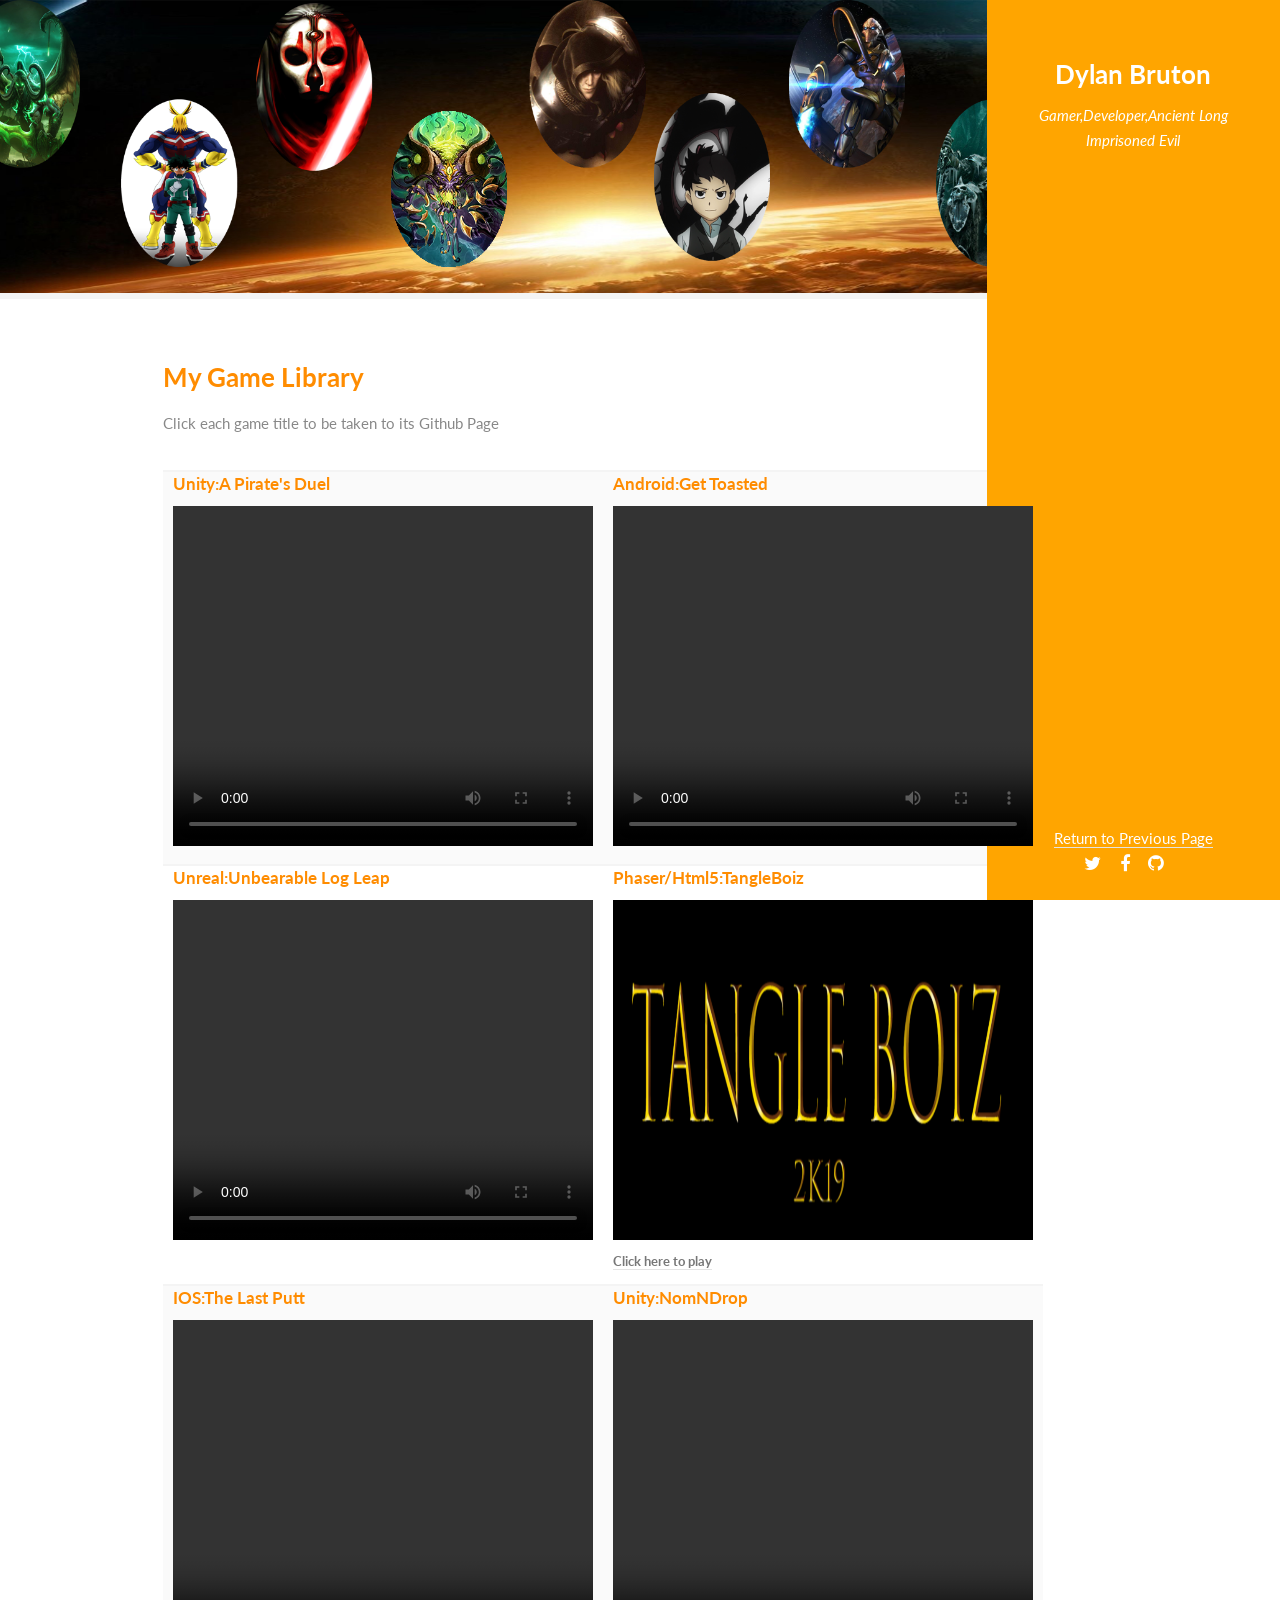
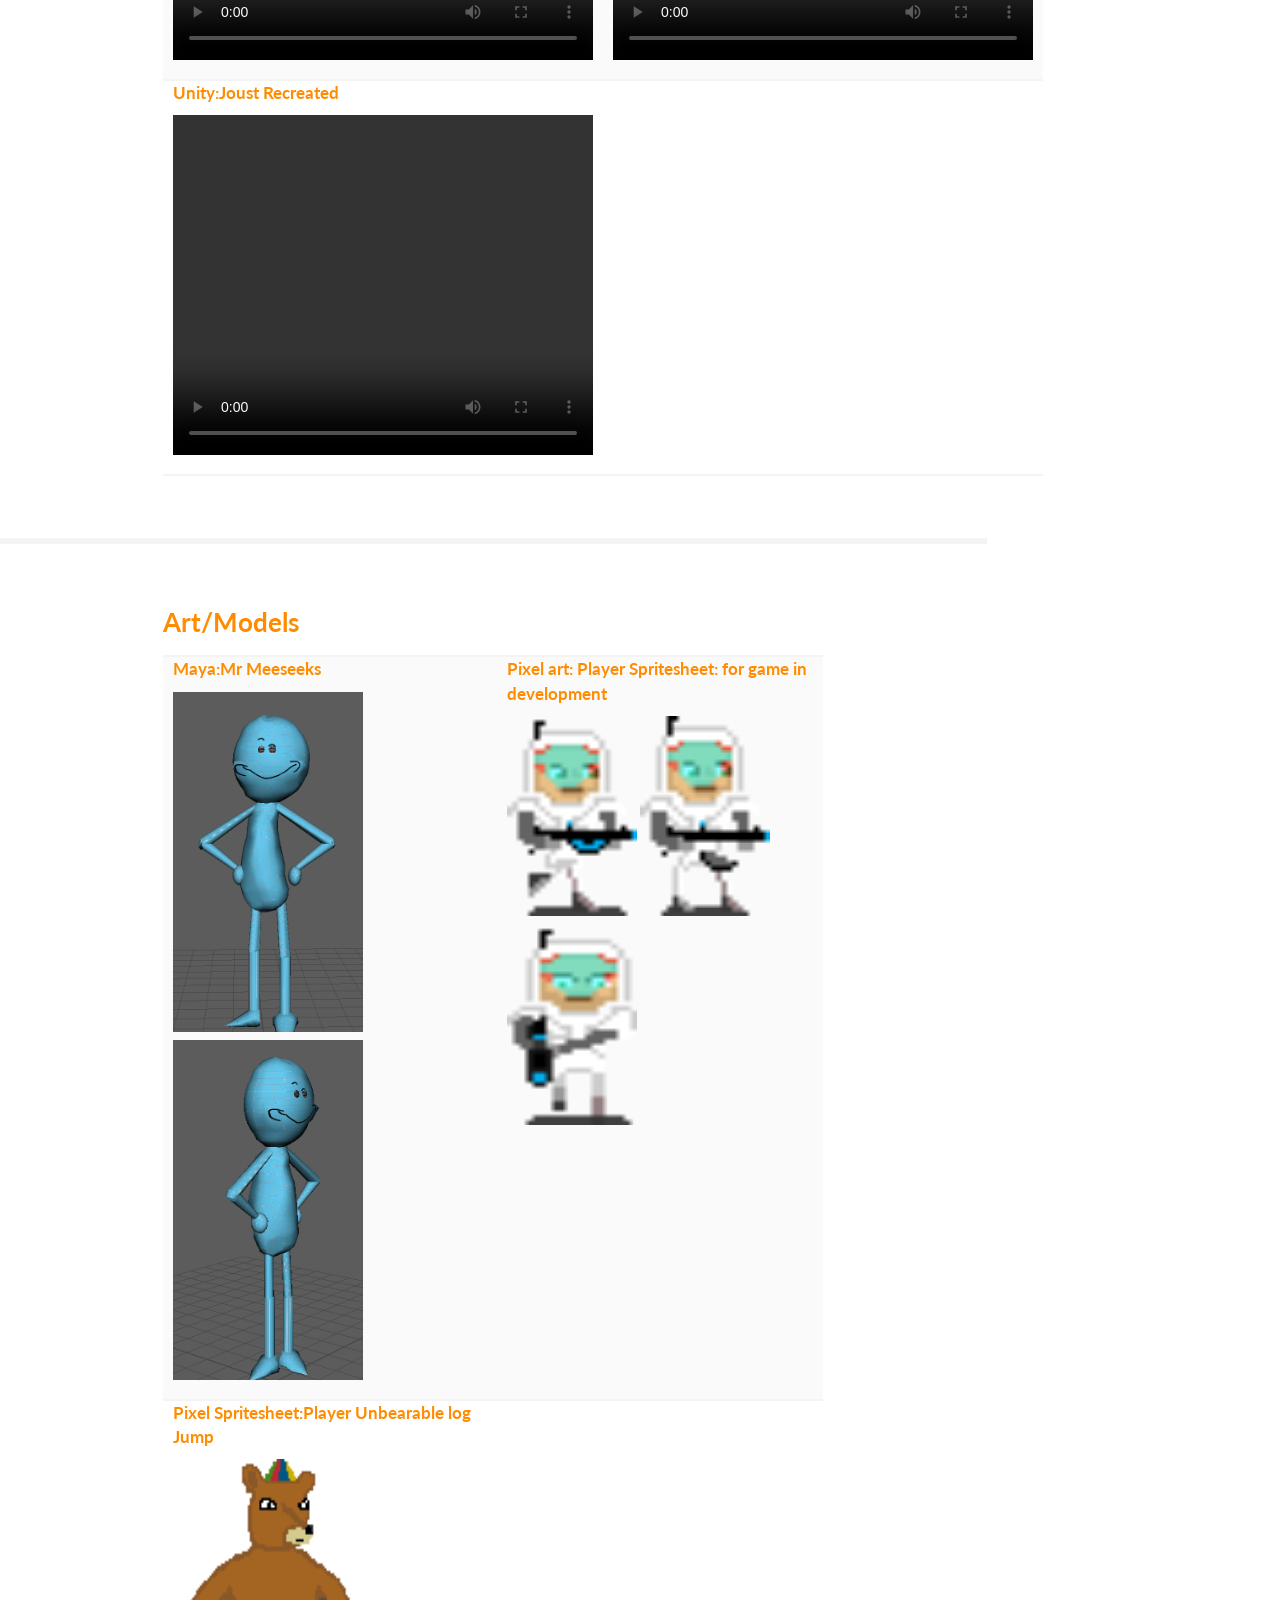
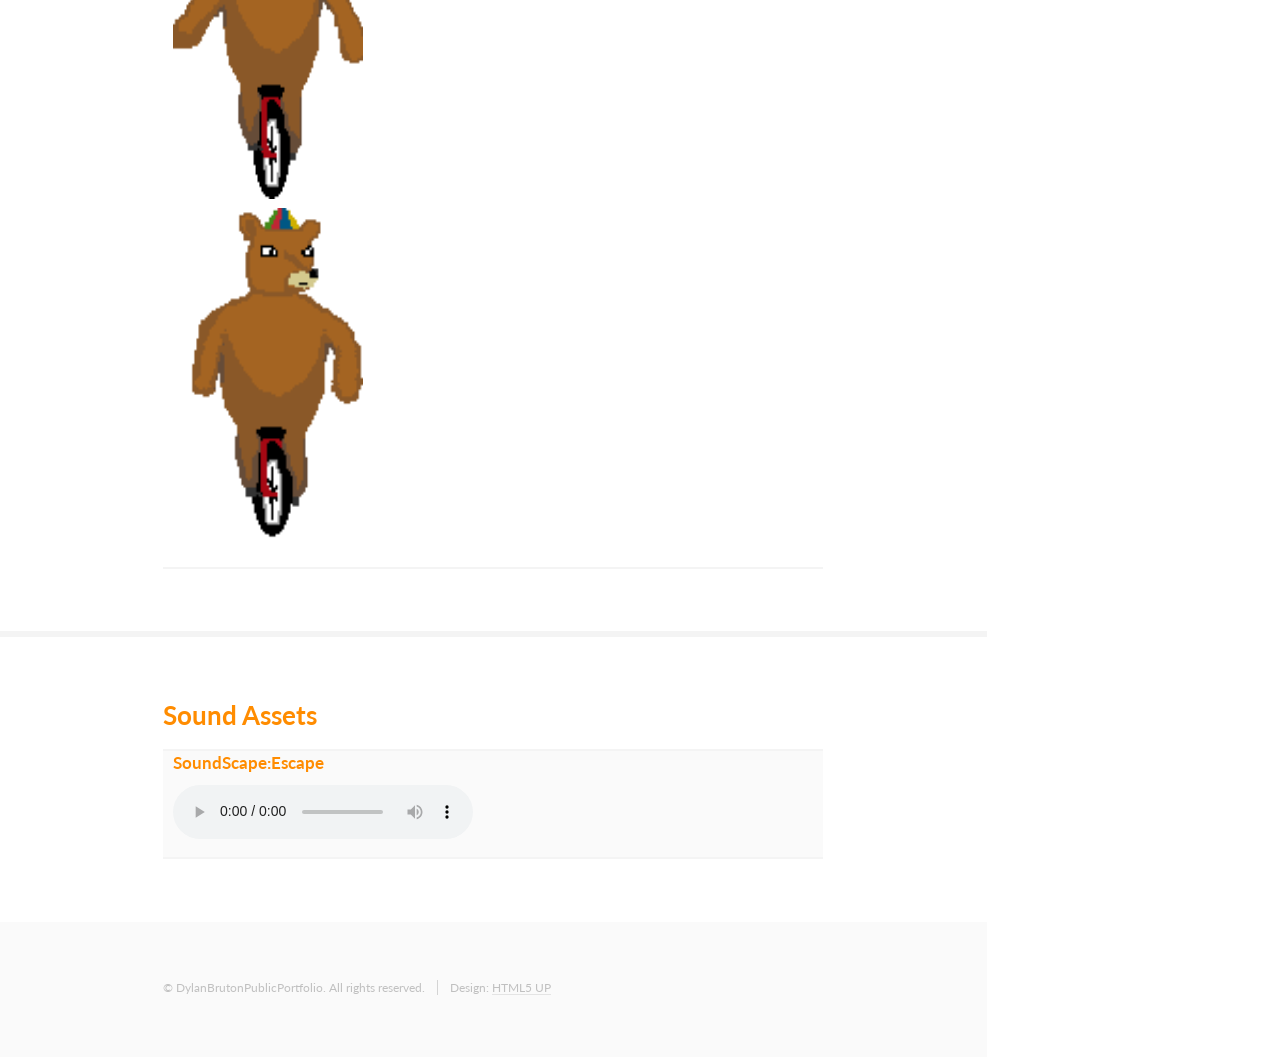
==== commit e364dac7: "blog addition" ====
--- a/gameList.html
+++ b/gameList.html
@@ -29,7 +29,7 @@
 						<li><a href="https://www.facebook.com/dylan.bruton.5" class="icon fa-facebook"><span class="label">Facebook</span></a></li>
 						
 						<li><a href="https://github.com/MaximumCarnage" class="icon fa-github"><span class="label">Github</span></a></li>
-						<li><a href="#" class="icon fa-envelope"><span class="label">Email</span></a></li>
+						<li><a href="https://dinklebergsite.wordpress.com/" class="icon fa-blogger"><span class="label">Email</span></a></li>
 					</ul>
 				</footer>
 				<!-- <nav id="nav">
